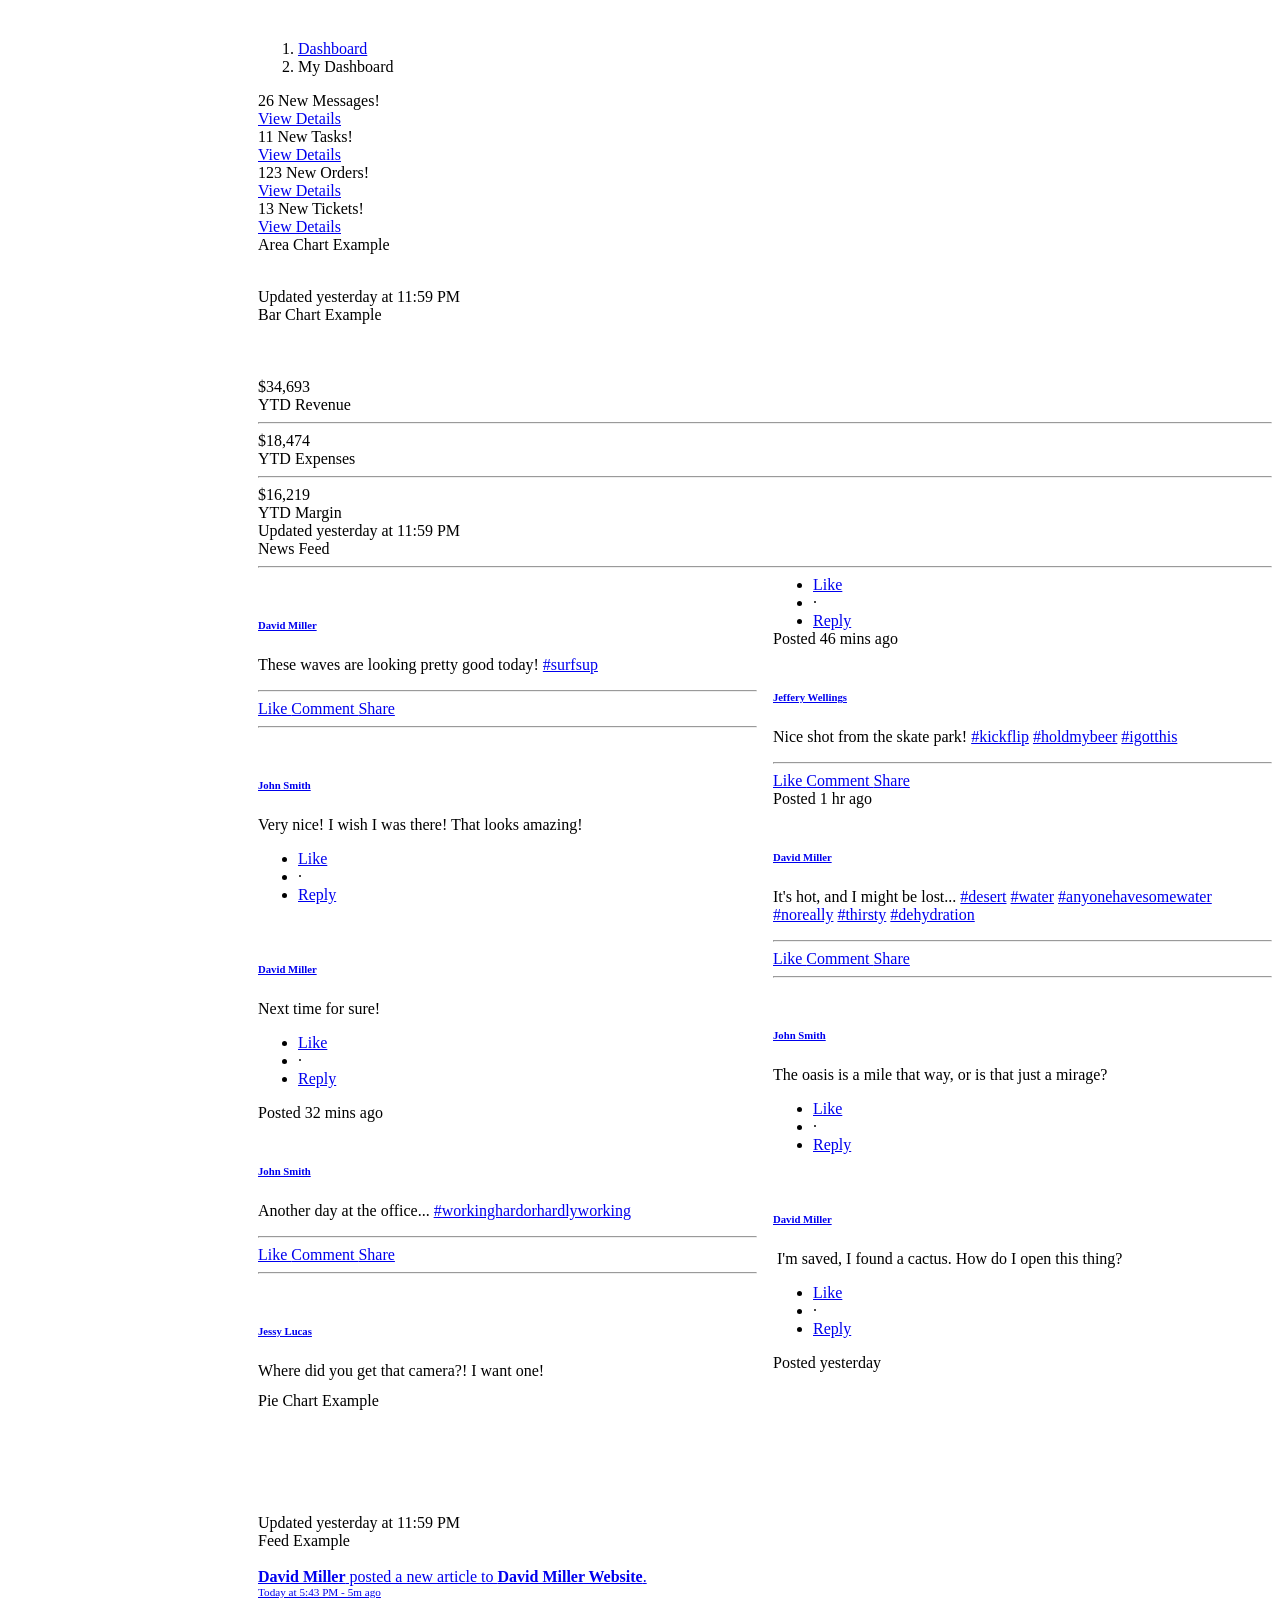
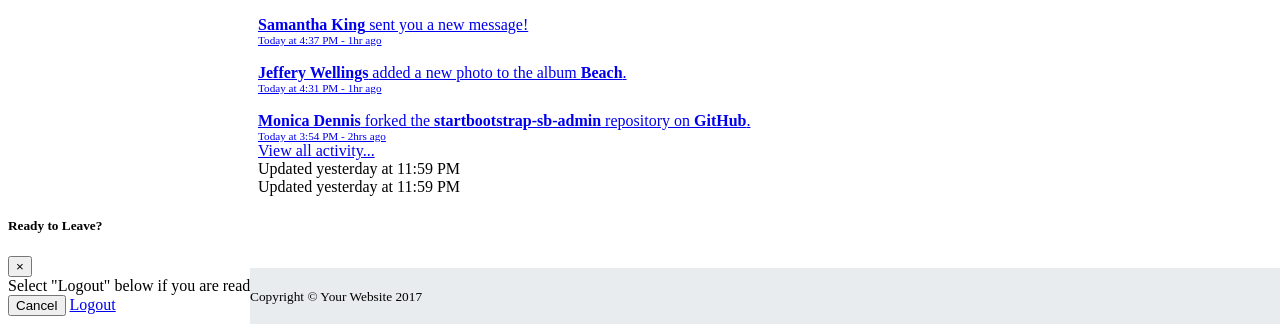
==== dashboard/index.html @ 07f3dcd8 "adição do gráfico" ====
<!DOCTYPE html>
<html lang="en">

  <head>

    <meta charset="utf-8">
    <meta http-equiv="X-UA-Compatible" content="IE=edge">
    <meta name="viewport" content="width=device-width, initial-scale=1, shrink-to-fit=no">

    <meta name="description" content="">
    <meta name="author" content="">
    <title>SB Admin - Start Bootstrap Template</title>

    <!-- Bootstrap core CSS -->
    <link href="vendor/bootstrap/css/bootstrap.min.css" rel="stylesheet">

    <!-- Custom fonts for this template -->
    <link href="vendor/font-awesome/css/font-awesome.min.css" rel="stylesheet" type="text/css">

    <!-- Plugin CSS -->
    <link href="vendor/datatables/dataTables.bootstrap4.css" rel="stylesheet">

    <!-- Custom styles for this template -->
    <link href="css/sb-admin.css" rel="stylesheet">

    <style>
        
    </style>
  </head>

  <body id="page-top">

    <!-- Navigation -->
<!--    <nav class="navbar navbar-expand-lg navbar-dark bg-dark fixed-top" id="mainNav">
      <a class="navbar-brand" href="#">Start Bootstrap</a>
      <button class="navbar-toggler navbar-toggler-right" type="button" data-toggle="collapse" data-target="#navbarResponsive" aria-controls="navbarResponsive" aria-expanded="false" aria-label="Toggle navigation">
        <span class="navbar-toggler-icon"></span>
      </button>
      <div class="collapse navbar-collapse" id="navbarResponsive">
        <ul class="navbar-nav navbar-sidenav" id="exampleAccordion">
          <li class="nav-item active" data-toggle="tooltip" data-placement="right" title="Dashboard">
            <a class="nav-link" href="#">
              <i class="fa fa-fw fa-dashboard"></i>
              <span class="nav-link-text">
                Dashboard</span>
            </a>
          </li>
          <li class="nav-item" data-toggle="tooltip" data-placement="right" title="Charts">
            <a class="nav-link" href="#">
              <i class="fa fa-fw fa-area-chart"></i>
              <span class="nav-link-text">
                Charts</span>
            </a>
          </li>
          <li class="nav-item" data-toggle="tooltip" data-placement="right" title="Tables">
            <a class="nav-link" href="#">
              <i class="fa fa-fw fa-table"></i>
              <span class="nav-link-text">
                Tables</span>
            </a>
          </li>
          <li class="nav-item" data-toggle="tooltip" data-placement="right" title="Components">
            <a class="nav-link nav-link-collapse collapsed" data-toggle="collapse" href="#collapseComponents" data-parent="#exampleAccordion">
              <i class="fa fa-fw fa-wrench"></i>
              <span class="nav-link-text">
                Components</span>
            </a>
            <ul class="sidenav-second-level collapse" id="collapseComponents">
              <li>
                <a href="static-nav.html">Static Navigation</a>
              </li>
              <li>
                <a href="#">Custom Card Examples</a>
              </li>
            </ul>
          </li>
          <li class="nav-item" data-toggle="tooltip" data-placement="right" title="Example Pages">
            <a class="nav-link nav-link-collapse collapsed" data-toggle="collapse" href="#collapseExamplePages" data-parent="#exampleAccordion">
              <i class="fa fa-fw fa-file"></i>
              <span class="nav-link-text">
                Example Pages</span>
            </a>
            <ul class="sidenav-second-level collapse" id="collapseExamplePages">
              <li>
                <a href="login.html">Login Page</a>
              </li>
              <li>
                <a href="register.html">Registration Page</a>
              </li>
              <li>
                <a href="forgot-password.html">Forgot Password Page</a>
              </li>
              <li>
                <a href="blank.html">Blank Page</a>
              </li>
            </ul>
          </li>
          <li class="nav-item" data-toggle="tooltip" data-placement="right" title="Menu Levels">
            <a class="nav-link nav-link-collapse collapsed" data-toggle="collapse" href="#collapseMulti" data-parent="#exampleAccordion">
              <i class="fa fa-fw fa-sitemap"></i>
              <span class="nav-link-text">
                Menu Levels</span>
            </a>
            <ul class="sidenav-second-level collapse" id="collapseMulti">
              <li>
                <a href="#">Second Level Item</a>
              </li>
              <li>
                <a href="#">Second Level Item</a>
              </li>
              <li>
                <a class="nav-link-collapse collapsed" data-toggle="collapse" href="#collapseMulti2">Third Level</a>
                <ul class="sidenav-third-level collapse" id="collapseMulti2">
                  <li>
                    <a href="#">Third Level Item</a>
                  </li>
                  <li>
                    <a href="#">Third Level Item</a>
                  </li>
                </ul>
              </li>
            </ul>
          </li>
          <li class="nav-item" data-toggle="tooltip" data-placement="right" title="Link">
            <a class="nav-link" href="#">
              <i class="fa fa-fw fa-link"></i>
              <span class="nav-link-text">
                Link</span>
            </a>
          </li>
        </ul>
        <ul class="navbar-nav sidenav-toggler">
          <li class="nav-item">
            <a class="nav-link text-center" id="sidenavToggler">
              <i class="fa fa-fw fa-angle-left"></i>
            </a>
          </li>
        </ul>
        <ul class="navbar-nav ml-auto">
          <li class="nav-item dropdown">
            <a class="nav-link dropdown-toggle mr-lg-2" href="#" id="messagesDropdown" data-toggle="dropdown" aria-haspopup="true" aria-expanded="false">
              <i class="fa fa-fw fa-envelope"></i>
              <span class="d-lg-none">Messages
                <span class="badge badge-pill badge-primary">12 New</span>
              </span>
              <span class="new-indicator text-primary d-none d-lg-block">
                <i class="fa fa-fw fa-circle"></i>
                <span class="number">12</span>
              </span>
            </a>
            <div class="dropdown-menu" aria-labelledby="messagesDropdown">
              <h6 class="dropdown-header">New Messages:</h6>
              <div class="dropdown-divider"></div>
              <a class="dropdown-item" href="#">
                <strong>David Miller</strong>
                <span class="small float-right text-muted">11:21 AM</span>
                <div class="dropdown-message small">Hey there! This new version of SB Admin is pretty awesome! These messages clip off when they reach the end of the box so they don't overflow over to the sides!</div>
              </a>
              <div class="dropdown-divider"></div>
              <a class="dropdown-item" href="#">
                <strong>Jane Smith</strong>
                <span class="small float-right text-muted">11:21 AM</span>
                <div class="dropdown-message small">I was wondering if you could meet for an appointment at 3:00 instead of 4:00. Thanks!</div>
              </a>
              <div class="dropdown-divider"></div>
              <a class="dropdown-item" href="#">
                <strong>John Doe</strong>
                <span class="small float-right text-muted">11:21 AM</span>
                <div class="dropdown-message small">I've sent the final files over to you for review. When you're able to sign off of them let me know and we can discuss distribution.</div>
              </a>
              <div class="dropdown-divider"></div>
              <a class="dropdown-item small" href="#">
                View all messages
              </a>
            </div>
          </li>
          <li class="nav-item dropdown">
            <a class="nav-link dropdown-toggle mr-lg-2" href="#" id="alertsDropdown" data-toggle="dropdown" aria-haspopup="true" aria-expanded="false">
              <i class="fa fa-fw fa-bell"></i>
              <span class="d-lg-none">Alerts
                <span class="badge badge-pill badge-warning">6 New</span>
              </span>
              <span class="new-indicator text-warning d-none d-lg-block">
                <i class="fa fa-fw fa-circle"></i>
                <span class="number">6</span>
              </span>
            </a>
            <div class="dropdown-menu" aria-labelledby="alertsDropdown">
              <h6 class="dropdown-header">New Alerts:</h6>
              <div class="dropdown-divider"></div>
              <a class="dropdown-item" href="#">
                <span class="text-success">
                  <strong>
                    <i class="fa fa-long-arrow-up"></i>
                    Status Update</strong>
                </span>
                <span class="small float-right text-muted">11:21 AM</span>
                <div class="dropdown-message small">This is an automated server response message. All systems are online.</div>
              </a>
              <div class="dropdown-divider"></div>
              <a class="dropdown-item" href="#">
                <span class="text-danger">
                  <strong>
                    <i class="fa fa-long-arrow-down"></i>
                    Status Update</strong>
                </span>
                <span class="small float-right text-muted">11:21 AM</span>
                <div class="dropdown-message small">This is an automated server response message. All systems are online.</div>
              </a>
              <div class="dropdown-divider"></div>
              <a class="dropdown-item" href="#">
                <span class="text-success">
                  <strong>
                    <i class="fa fa-long-arrow-up"></i>
                    Status Update</strong>
                </span>
                <span class="small float-right text-muted">11:21 AM</span>
                <div class="dropdown-message small">This is an automated server response message. All systems are online.</div>
              </a>
              <div class="dropdown-divider"></div>
              <a class="dropdown-item small" href="#">
                View all alerts
              </a>
            </div>
          </li>
          <li class="nav-item">
            <form class="form-inline my-2 my-lg-0 mr-lg-2">
              <div class="input-group">
                <input type="text" class="form-control" placeholder="Search for...">
                <span class="input-group-btn">
                  <button class="btn btn-primary" type="button">
                    <i class="fa fa-search"></i>
                  </button>
                </span>
              </div>
            </form>
          </li>
          <li class="nav-item">
            <a class="nav-link" data-toggle="modal" data-target="#exampleModal">
              <i class="fa fa-fw fa-sign-out"></i>
              Logout</a>
          </li>
        </ul>
      </div>
    </nav>-->

    <div class="content-wrapper">

      <div class="container-fluid">

        <!-- Breadcrumbs -->
        <ol class="breadcrumb">
          <li class="breadcrumb-item">
            <a href="#">Dashboard</a>
          </li>
          <li class="breadcrumb-item active">My Dashboard</li>
        </ol>

        <!-- Icon Cards -->
        <div class="row">
          <div class="col-xl-3 col-sm-6 mb-3">
            <div class="card text-white bg-primary o-hidden h-100">
              <div class="card-body">
                <div class="card-body-icon">
                  <i class="fa fa-fw fa-comments"></i>
                </div>
                <div class="mr-5">
                  26 New Messages!
                </div>
              </div>
              <a href="#" class="card-footer text-white clearfix small z-1">
                <span class="float-left">View Details</span>
                <span class="float-right">
                  <i class="fa fa-angle-right"></i>
                </span>
              </a>
            </div>
          </div>
          <div class="col-xl-3 col-sm-6 mb-3">
            <div class="card text-white bg-warning o-hidden h-100">
              <div class="card-body">
                <div class="card-body-icon">
                  <i class="fa fa-fw fa-list"></i>
                </div>
                <div class="mr-5">
                  11 New Tasks!
                </div>
              </div>
              <a href="#" class="card-footer text-white clearfix small z-1">
                <span class="float-left">View Details</span>
                <span class="float-right">
                  <i class="fa fa-angle-right"></i>
                </span>
              </a>
            </div>
          </div>
          <div class="col-xl-3 col-sm-6 mb-3">
            <div class="card text-white bg-success o-hidden h-100">
              <div class="card-body">
                <div class="card-body-icon">
                  <i class="fa fa-fw fa-shopping-cart"></i>
                </div>
                <div class="mr-5">
                  123 New Orders!
                </div>
              </div>
              <a href="#" class="card-footer text-white clearfix small z-1">
                <span class="float-left">View Details</span>
                <span class="float-right">
                  <i class="fa fa-angle-right"></i>
                </span>
              </a>
            </div>
          </div>
          <div class="col-xl-3 col-sm-6 mb-3">
            <div class="card text-white bg-danger o-hidden h-100">
              <div class="card-body">
                <div class="card-body-icon">
                  <i class="fa fa-fw fa-support"></i>
                </div>
                <div class="mr-5">
                  13 New Tickets!
                </div>
              </div>
              <a href="#" class="card-footer text-white clearfix small z-1">
                <span class="float-left">View Details</span>
                <span class="float-right">
                  <i class="fa fa-angle-right"></i>
                </span>
              </a>
            </div>
          </div>
        </div>

        <!-- Area Chart Example -->
        <div class="card mb-3">
          <div class="card-header">
            <i class="fa fa-area-chart"></i>
            Area Chart Example
          </div>
          <div class="card-body">
            <canvas id="myAreaChart" width="100%" height="30"></canvas>
          </div>
          <div class="card-footer small text-muted">
            Updated yesterday at 11:59 PM
          </div>
        </div>

        <div class="row">

          <div class="col-lg-8">

            <!-- Example Bar Chart Card -->
            <div class="card mb-3">
              <div class="card-header">
                <i class="fa fa-bar-chart"></i>
                Bar Chart Example
              </div>
              <div class="card-body">
                <div class="row">
                  <div class="col-sm-8 my-auto">
                    <canvas id="myBarChart" width="100" height="50"></canvas>
                  </div>
                  <div class="col-sm-4 text-center my-auto">
                    <div class="h4 mb-0 text-primary">$34,693</div>
                    <div class="small text-muted">YTD Revenue</div>
                    <hr>
                    <div class="h4 mb-0 text-warning">$18,474</div>
                    <div class="small text-muted">YTD Expenses</div>
                    <hr>
                    <div class="h4 mb-0 text-success">$16,219</div>
                    <div class="small text-muted">YTD Margin</div>
                  </div>
                </div>
              </div>
              <div class="card-footer small text-muted">
                Updated yesterday at 11:59 PM
              </div>
            </div>

            <!-- Card Columns Example Social Feed -->
            <div class="mb-0 mt-4">
              <i class="fa fa-newspaper-o"></i>
              News Feed</div>
            <hr class="mt-2">
            <div class="card-columns">

              <!-- Example Social Card -->
              <div class="card mb-3">
                <a href="#">
                  <img class="card-img-top img-fluid w-100" src="https://unsplash.it/700/450?image=610" alt="">
                </a>
                <div class="card-body">
                  <h6 class="card-title mb-1">
                    <a href="#">David Miller</a>
                  </h6>
                  <p class="card-text small">These waves are looking pretty good today!
                    <a href="#">#surfsup</a>
                  </p>
                </div>
                <hr class="my-0">
                <div class="card-body py-2 small">
                  <a class="mr-3 d-inline-block" href="#">
                    <i class="fa fa-fw fa-thumbs-up"></i>
                    Like
                  </a>
                  <a class="mr-3 d-inline-block" href="#">
                    <i class="fa fa-fw fa-comment"></i>
                    Comment
                  </a>
                  <a class="d-inline-block" href="#">
                    <i class="fa fa-fw fa-share"></i>
                    Share
                  </a>
                </div>
                <hr class="my-0">
                <div class="card-body small bg-faded">
                  <div class="media">
                    <img class="d-flex mr-3" src="http://placehold.it/45x45" alt="">
                    <div class="media-body">
                      <h6 class="mt-0 mb-1">
                        <a href="#">John Smith</a>
                      </h6>
                      Very nice! I wish I was there! That looks amazing!
                      <ul class="list-inline mb-0">
                        <li class="list-inline-item">
                          <a href="#">Like</a>
                        </li>
                        <li class="list-inline-item">
                          ·
                        </li>
                        <li class="list-inline-item">
                          <a href="#">Reply</a>
                        </li>
                      </ul>
                      <div class="media mt-3">
                        <a class="d-flex pr-3" href="#">
                          <img src="http://placehold.it/45x45" alt="">
                        </a>
                        <div class="media-body">
                          <h6 class="mt-0 mb-1">
                            <a href="#">David Miller</a>
                          </h6>
                          Next time for sure!
                          <ul class="list-inline mb-0">
                            <li class="list-inline-item">
                              <a href="#">Like</a>
                            </li>
                            <li class="list-inline-item">
                              ·
                            </li>
                            <li class="list-inline-item">
                              <a href="#">Reply</a>
                            </li>
                          </ul>
                        </div>
                      </div>
                    </div>
                  </div>
                </div>
                <div class="card-footer small text-muted">
                  Posted 32 mins ago
                </div>
              </div>

              <!-- Example Social Card -->
              <div class="card mb-3">
                <a href="#">
                  <img class="card-img-top img-fluid w-100" src="https://unsplash.it/700/450?image=180" alt="">
                </a>
                <div class="card-body">
                  <h6 class="card-title mb-1">
                    <a href="#">John Smith</a>
                  </h6>
                  <p class="card-text small">Another day at the office...
                    <a href="#">#workinghardorhardlyworking</a>
                  </p>
                </div>
                <hr class="my-0">
                <div class="card-body py-2 small">
                  <a class="mr-3 d-inline-block" href="#">
                    <i class="fa fa-fw fa-thumbs-up"></i>
                    Like
                  </a>
                  <a class="mr-3 d-inline-block" href="#">
                    <i class="fa fa-fw fa-comment"></i>
                    Comment
                  </a>
                  <a class="d-inline-block" href="#">
                    <i class="fa fa-fw fa-share"></i>
                    Share
                  </a>
                </div>
                <hr class="my-0">
                <div class="card-body small bg-faded">
                  <div class="media">
                    <img class="d-flex mr-3" src="http://placehold.it/45x45" alt="">
                    <div class="media-body">
                      <h6 class="mt-0 mb-1">
                        <a href="#">Jessy Lucas</a>
                      </h6>
                      Where did you get that camera?! I want one!
                      <ul class="list-inline mb-0">
                        <li class="list-inline-item">
                          <a href="#">Like</a>
                        </li>
                        <li class="list-inline-item">
                          ·
                        </li>
                        <li class="list-inline-item">
                          <a href="#">Reply</a>
                        </li>
                      </ul>
                    </div>
                  </div>
                </div>
                <div class="card-footer small text-muted">
                  Posted 46 mins ago
                </div>
              </div>

              <!-- Example Social Card -->
              <div class="card mb-3">
                <a href="#">
                  <img class="card-img-top img-fluid w-100" src="https://unsplash.it/700/450?image=281" alt="">
                </a>
                <div class="card-body">
                  <h6 class="card-title mb-1">
                    <a href="#">Jeffery Wellings</a>
                  </h6>
                  <p class="card-text small">Nice shot from the skate park!
                    <a href="#">#kickflip</a>
                    <a href="#">#holdmybeer</a>
                    <a href="#">#igotthis</a>
                  </p>
                </div>
                <hr class="my-0">
                <div class="card-body py-2 small">
                  <a class="mr-3 d-inline-block" href="#">
                    <i class="fa fa-fw fa-thumbs-up"></i>
                    Like
                  </a>
                  <a class="mr-3 d-inline-block" href="#">
                    <i class="fa fa-fw fa-comment"></i>
                    Comment
                  </a>
                  <a class="d-inline-block" href="#">
                    <i class="fa fa-fw fa-share"></i>
                    Share
                  </a>
                </div>
                <div class="card-footer small text-muted">
                  Posted 1 hr ago
                </div>
              </div>

              <!-- Example Social Card -->
              <div class="card mb-3">
                <a href="#">
                  <img class="card-img-top img-fluid w-100" src="https://unsplash.it/700/450?image=185" alt="">
                </a>
                <div class="card-body">
                  <h6 class="card-title mb-1">
                    <a href="#">David Miller</a>
                  </h6>
                  <p class="card-text small">It's hot, and I might be lost...
                    <a href="#">#desert</a>
                    <a href="#">#water</a>
                    <a href="#">#anyonehavesomewater</a>
                    <a href="#">#noreally</a>
                    <a href="#">#thirsty</a>
                    <a href="#">#dehydration</a>
                  </p>
                </div>
                <hr class="my-0">
                <div class="card-body py-2 small">
                  <a class="mr-3 d-inline-block" href="#">
                    <i class="fa fa-fw fa-thumbs-up"></i>
                    Like
                  </a>
                  <a class="mr-3 d-inline-block" href="#">
                    <i class="fa fa-fw fa-comment"></i>
                    Comment
                  </a>
                  <a class="d-inline-block" href="#">
                    <i class="fa fa-fw fa-share"></i>
                    Share
                  </a>
                </div>
                <hr class="my-0">
                <div class="card-body small bg-faded">
                  <div class="media">
                    <img class="d-flex mr-3" src="http://placehold.it/45x45" alt="">
                    <div class="media-body">
                      <h6 class="mt-0 mb-1">
                        <a href="#">John Smith</a>
                      </h6>
                      The oasis is a mile that way, or is that just a mirage?
                      <ul class="list-inline mb-0">
                        <li class="list-inline-item">
                          <a href="#">Like</a>
                        </li>
                        <li class="list-inline-item">
                          ·
                        </li>
                        <li class="list-inline-item">
                          <a href="#">Reply</a>
                        </li>
                      </ul>
                      <div class="media mt-3">
                        <a class="d-flex pr-3" href="#">
                          <img src="http://placehold.it/45x45" alt="">
                        </a>
                        <div class="media-body">
                          <h6 class="mt-0 mb-1">
                            <a href="#">David Miller</a>
                          </h6>
                          <img class="img-fluid w-100 mb-1" src="https://unsplash.it/700/450?image=789" alt="">
                          I'm saved, I found a cactus. How do I open this thing?
                          <ul class="list-inline mb-0">
                            <li class="list-inline-item">
                              <a href="#">Like</a>
                            </li>
                            <li class="list-inline-item">
                              ·
                            </li>
                            <li class="list-inline-item">
                              <a href="#">Reply</a>
                            </li>
                          </ul>
                        </div>
                      </div>
                    </div>
                  </div>
                </div>
                <div class="card-footer small text-muted">
                  Posted yesterday
                </div>
              </div>

            </div>
            <!-- /Card Columns -->

          </div>

          <div class="col-lg-4">
            <!-- Example Pie Chart Card -->
            <div class="card mb-3">
              <div class="card-header">
                <i class="fa fa-pie-chart"></i>
                Pie Chart Example
              </div>
              <div class="card-body">
                <canvas id="myPieChart" width="100%" height="100"></canvas>
              </div>
              <div class="card-footer small text-muted">
                Updated yesterday at 11:59 PM
              </div>
            </div>
            <!-- Example Notifications Card -->
            <div class="card mb-3">
              <div class="card-header">
                <i class="fa fa-bell-o"></i>
                Feed Example
              </div>
              <div class="list-group list-group-flush small">
                <a href="#" class="list-group-item list-group-item-action">
                  <div class="media">
                    <img class="d-flex mr-3 rounded-circle" src="http://placehold.it/45x45" alt="">
                    <div class="media-body">
                      <strong>David Miller</strong>
                      posted a new article to
                      <strong>David Miller Website</strong>.
                      <div class="text-muted smaller">Today at 5:43 PM - 5m ago</div>
                    </div>
                  </div>
                </a>
                <a href="#" class="list-group-item list-group-item-action">
                  <div class="media">
                    <img class="d-flex mr-3 rounded-circle" src="http://placehold.it/45x45" alt="">
                    <div class="media-body">
                      <strong>Samantha King</strong>
                      sent you a new message!
                      <div class="text-muted smaller">Today at 4:37 PM - 1hr ago</div>
                    </div>
                  </div>
                </a>
                <a href="#" class="list-group-item list-group-item-action">
                  <div class="media">
                    <img class="d-flex mr-3 rounded-circle" src="http://placehold.it/45x45" alt="">
                    <div class="media-body">
                      <strong>Jeffery Wellings</strong>
                      added a new photo to the album
                      <strong>Beach</strong>.
                      <div class="text-muted smaller">Today at 4:31 PM - 1hr ago</div>
                    </div>
                  </div>
                </a>
                <a href="#" class="list-group-item list-group-item-action">
                  <div class="media">
                    <img class="d-flex mr-3 rounded-circle" src="http://placehold.it/45x45" alt="">
                    <div class="media-body">
                      <i class="fa fa-code-fork"></i>
                      <strong>Monica Dennis</strong>
                      forked the
                      <strong>startbootstrap-sb-admin</strong>
                      repository on
                      <strong>GitHub</strong>.
                      <div class="text-muted smaller">Today at 3:54 PM - 2hrs ago</div>
                    </div>
                  </div>
                </a>
                <a href="#" class="list-group-item list-group-item-action">
                  View all activity...
                </a>
              </div>
              <div class="card-footer small text-muted">
                Updated yesterday at 11:59 PM
              </div>
            </div>
          </div>
        </div>

        <!-- Example Tables Card -->
<!--        <div class="card mb-3">
          <div class="card-header">
            <i class="fa fa-table"></i>
            Data Table Example
          </div>
          <div class="card-body">
            <div class="table-responsive">
              <table class="table table-bordered" width="100%" id="dataTable" cellspacing="0">
                <thead>
                  <tr>
                    <th>Name</th>
                    <th>Position</th>
                    <th>Office</th>
                    <th>Age</th>
                    <th>Start date</th>
                    <th>Salary</th>
                  </tr>
                </thead>
                <tfoot>
                  <tr>
                    <th>Name</th>
                    <th>Position</th>
                    <th>Office</th>
                    <th>Age</th>
                    <th>Start date</th>
                    <th>Salary</th>
                  </tr>
                </tfoot>
                <tbody>
                  <tr>
                    <td>Tiger Nixon</td>
                    <td>System Architect</td>
                    <td>Edinburgh</td>
                    <td>61</td>
                    <td>2011/04/25</td>
                    <td>$320,800</td>
                  </tr>
                  <tr>
                    <td>Garrett Winters</td>
                    <td>Accountant</td>
                    <td>Tokyo</td>
                    <td>63</td>
                    <td>2011/07/25</td>
                    <td>$170,750</td>
                  </tr>
                  <tr>
                    <td>Ashton Cox</td>
                    <td>Junior Technical Author</td>
                    <td>San Francisco</td>
                    <td>66</td>
                    <td>2009/01/12</td>
                    <td>$86,000</td>
                  </tr>
                  <tr>
                    <td>Cedric Kelly</td>
                    <td>Senior Javascript Developer</td>
                    <td>Edinburgh</td>
                    <td>22</td>
                    <td>2012/03/29</td>
                    <td>$433,060</td>
                  </tr>
                  <tr>
                    <td>Airi Satou</td>
                    <td>Accountant</td>
                    <td>Tokyo</td>
                    <td>33</td>
                    <td>2008/11/28</td>
                    <td>$162,700</td>
                  </tr>
                  <tr>
                    <td>Brielle Williamson</td>
                    <td>Integration Specialist</td>
                    <td>New York</td>
                    <td>61</td>
                    <td>2012/12/02</td>
                    <td>$372,000</td>
                  </tr>
                  <tr>
                    <td>Herrod Chandler</td>
                    <td>Sales Assistant</td>
                    <td>San Francisco</td>
                    <td>59</td>
                    <td>2012/08/06</td>
                    <td>$137,500</td>
                  </tr>
                  <tr>
                    <td>Rhona Davidson</td>
                    <td>Integration Specialist</td>
                    <td>Tokyo</td>
                    <td>55</td>
                    <td>2010/10/14</td>
                    <td>$327,900</td>
                  </tr>
                  <tr>
                    <td>Colleen Hurst</td>
                    <td>Javascript Developer</td>
                    <td>San Francisco</td>
                    <td>39</td>
                    <td>2009/09/15</td>
                    <td>$205,500</td>
                  </tr>
                  <tr>
                    <td>Sonya Frost</td>
                    <td>Software Engineer</td>
                    <td>Edinburgh</td>
                    <td>23</td>
                    <td>2008/12/13</td>
                    <td>$103,600</td>
                  </tr>
                  <tr>
                    <td>Jena Gaines</td>
                    <td>Office Manager</td>
                    <td>London</td>
                    <td>30</td>
                    <td>2008/12/19</td>
                    <td>$90,560</td>
                  </tr>
                  <tr>
                    <td>Quinn Flynn</td>
                    <td>Support Lead</td>
                    <td>Edinburgh</td>
                    <td>22</td>
                    <td>2013/03/03</td>
                    <td>$342,000</td>
                  </tr>
                  <tr>
                    <td>Charde Marshall</td>
                    <td>Regional Director</td>
                    <td>San Francisco</td>
                    <td>36</td>
                    <td>2008/10/16</td>
                    <td>$470,600</td>
                  </tr>
                  <tr>
                    <td>Haley Kennedy</td>
                    <td>Senior Marketing Designer</td>
                    <td>London</td>
                    <td>43</td>
                    <td>2012/12/18</td>
                    <td>$313,500</td>
                  </tr>
                  <tr>
                    <td>Tatyana Fitzpatrick</td>
                    <td>Regional Director</td>
                    <td>London</td>
                    <td>19</td>
                    <td>2010/03/17</td>
                    <td>$385,750</td>
                  </tr>
                  <tr>
                    <td>Michael Silva</td>
                    <td>Marketing Designer</td>
                    <td>London</td>
                    <td>66</td>
                    <td>2012/11/27</td>
                    <td>$198,500</td>
                  </tr>
                  <tr>
                    <td>Paul Byrd</td>
                    <td>Chief Financial Officer (CFO)</td>
                    <td>New York</td>
                    <td>64</td>
                    <td>2010/06/09</td>
                    <td>$725,000</td>
                  </tr>
                  <tr>
                    <td>Gloria Little</td>
                    <td>Systems Administrator</td>
                    <td>New York</td>
                    <td>59</td>
                    <td>2009/04/10</td>
                    <td>$237,500</td>
                  </tr>
                  <tr>
                    <td>Bradley Greer</td>
                    <td>Software Engineer</td>
                    <td>London</td>
                    <td>41</td>
                    <td>2012/10/13</td>
                    <td>$132,000</td>
                  </tr>
                  <tr>
                    <td>Dai Rios</td>
                    <td>Personnel Lead</td>
                    <td>Edinburgh</td>
                    <td>35</td>
                    <td>2012/09/26</td>
                    <td>$217,500</td>
                  </tr>
                  <tr>
                    <td>Jenette Caldwell</td>
                    <td>Development Lead</td>
                    <td>New York</td>
                    <td>30</td>
                    <td>2011/09/03</td>
                    <td>$345,000</td>
                  </tr>
                  <tr>
                    <td>Yuri Berry</td>
                    <td>Chief Marketing Officer (CMO)</td>
                    <td>New York</td>
                    <td>40</td>
                    <td>2009/06/25</td>
                    <td>$675,000</td>
                  </tr>
                  <tr>
                    <td>Caesar Vance</td>
                    <td>Pre-Sales Support</td>
                    <td>New York</td>
                    <td>21</td>
                    <td>2011/12/12</td>
                    <td>$106,450</td>
                  </tr>
                  <tr>
                    <td>Doris Wilder</td>
                    <td>Sales Assistant</td>
                    <td>Sidney</td>
                    <td>23</td>
                    <td>2010/09/20</td>
                    <td>$85,600</td>
                  </tr>
                  <tr>
                    <td>Angelica Ramos</td>
                    <td>Chief Executive Officer (CEO)</td>
                    <td>London</td>
                    <td>47</td>
                    <td>2009/10/09</td>
                    <td>$1,200,000</td>
                  </tr>
                  <tr>
                    <td>Gavin Joyce</td>
                    <td>Developer</td>
                    <td>Edinburgh</td>
                    <td>42</td>
                    <td>2010/12/22</td>
                    <td>$92,575</td>
                  </tr>
                  <tr>
                    <td>Jennifer Chang</td>
                    <td>Regional Director</td>
                    <td>Singapore</td>
                    <td>28</td>
                    <td>2010/11/14</td>
                    <td>$357,650</td>
                  </tr>
                  <tr>
                    <td>Brenden Wagner</td>
                    <td>Software Engineer</td>
                    <td>San Francisco</td>
                    <td>28</td>
                    <td>2011/06/07</td>
                    <td>$206,850</td>
                  </tr>
                  <tr>
                    <td>Fiona Green</td>
                    <td>Chief Operating Officer (COO)</td>
                    <td>San Francisco</td>
                    <td>48</td>
                    <td>2010/03/11</td>
                    <td>$850,000</td>
                  </tr>
                  <tr>
                    <td>Shou Itou</td>
                    <td>Regional Marketing</td>
                    <td>Tokyo</td>
                    <td>20</td>
                    <td>2011/08/14</td>
                    <td>$163,000</td>
                  </tr>
                  <tr>
                    <td>Michelle House</td>
                    <td>Integration Specialist</td>
                    <td>Sidney</td>
                    <td>37</td>
                    <td>2011/06/02</td>
                    <td>$95,400</td>
                  </tr>
                  <tr>
                    <td>Suki Burks</td>
                    <td>Developer</td>
                    <td>London</td>
                    <td>53</td>
                    <td>2009/10/22</td>
                    <td>$114,500</td>
                  </tr>
                  <tr>
                    <td>Prescott Bartlett</td>
                    <td>Technical Author</td>
                    <td>London</td>
                    <td>27</td>
                    <td>2011/05/07</td>
                    <td>$145,000</td>
                  </tr>
                  <tr>
                    <td>Gavin Cortez</td>
                    <td>Team Leader</td>
                    <td>San Francisco</td>
                    <td>22</td>
                    <td>2008/10/26</td>
                    <td>$235,500</td>
                  </tr>
                  <tr>
                    <td>Martena Mccray</td>
                    <td>Post-Sales support</td>
                    <td>Edinburgh</td>
                    <td>46</td>
                    <td>2011/03/09</td>
                    <td>$324,050</td>
                  </tr>
                  <tr>
                    <td>Unity Butler</td>
                    <td>Marketing Designer</td>
                    <td>San Francisco</td>
                    <td>47</td>
                    <td>2009/12/09</td>
                    <td>$85,675</td>
                  </tr>
                  <tr>
                    <td>Howard Hatfield</td>
                    <td>Office Manager</td>
                    <td>San Francisco</td>
                    <td>51</td>
                    <td>2008/12/16</td>
                    <td>$164,500</td>
                  </tr>
                  <tr>
                    <td>Hope Fuentes</td>
                    <td>Secretary</td>
                    <td>San Francisco</td>
                    <td>41</td>
                    <td>2010/02/12</td>
                    <td>$109,850</td>
                  </tr>
                  <tr>
                    <td>Vivian Harrell</td>
                    <td>Financial Controller</td>
                    <td>San Francisco</td>
                    <td>62</td>
                    <td>2009/02/14</td>
                    <td>$452,500</td>
                  </tr>
                  <tr>
                    <td>Timothy Mooney</td>
                    <td>Office Manager</td>
                    <td>London</td>
                    <td>37</td>
                    <td>2008/12/11</td>
                    <td>$136,200</td>
                  </tr>
                  <tr>
                    <td>Jackson Bradshaw</td>
                    <td>Director</td>
                    <td>New York</td>
                    <td>65</td>
                    <td>2008/09/26</td>
                    <td>$645,750</td>
                  </tr>
                  <tr>
                    <td>Olivia Liang</td>
                    <td>Support Engineer</td>
                    <td>Singapore</td>
                    <td>64</td>
                    <td>2011/02/03</td>
                    <td>$234,500</td>
                  </tr>
                  <tr>
                    <td>Bruno Nash</td>
                    <td>Software Engineer</td>
                    <td>London</td>
                    <td>38</td>
                    <td>2011/05/03</td>
                    <td>$163,500</td>
                  </tr>
                  <tr>
                    <td>Sakura Yamamoto</td>
                    <td>Support Engineer</td>
                    <td>Tokyo</td>
                    <td>37</td>
                    <td>2009/08/19</td>
                    <td>$139,575</td>
                  </tr>
                  <tr>
                    <td>Thor Walton</td>
                    <td>Developer</td>
                    <td>New York</td>
                    <td>61</td>
                    <td>2013/08/11</td>
                    <td>$98,540</td>
                  </tr>
                  <tr>
                    <td>Finn Camacho</td>
                    <td>Support Engineer</td>
                    <td>San Francisco</td>
                    <td>47</td>
                    <td>2009/07/07</td>
                    <td>$87,500</td>
                  </tr>
                  <tr>
                    <td>Serge Baldwin</td>
                    <td>Data Coordinator</td>
                    <td>Singapore</td>
                    <td>64</td>
                    <td>2012/04/09</td>
                    <td>$138,575</td>
                  </tr>
                  <tr>
                    <td>Zenaida Frank</td>
                    <td>Software Engineer</td>
                    <td>New York</td>
                    <td>63</td>
                    <td>2010/01/04</td>
                    <td>$125,250</td>
                  </tr>
                  <tr>
                    <td>Zorita Serrano</td>
                    <td>Software Engineer</td>
                    <td>San Francisco</td>
                    <td>56</td>
                    <td>2012/06/01</td>
                    <td>$115,000</td>
                  </tr>
                  <tr>
                    <td>Jennifer Acosta</td>
                    <td>Junior Javascript Developer</td>
                    <td>Edinburgh</td>
                    <td>43</td>
                    <td>2013/02/01</td>
                    <td>$75,650</td>
                  </tr>
                  <tr>
                    <td>Cara Stevens</td>
                    <td>Sales Assistant</td>
                    <td>New York</td>
                    <td>46</td>
                    <td>2011/12/06</td>
                    <td>$145,600</td>
                  </tr>
                  <tr>
                    <td>Hermione Butler</td>
                    <td>Regional Director</td>
                    <td>London</td>
                    <td>47</td>
                    <td>2011/03/21</td>
                    <td>$356,250</td>
                  </tr>
                  <tr>
                    <td>Lael Greer</td>
                    <td>Systems Administrator</td>
                    <td>London</td>
                    <td>21</td>
                    <td>2009/02/27</td>
                    <td>$103,500</td>
                  </tr>
                  <tr>
                    <td>Jonas Alexander</td>
                    <td>Developer</td>
                    <td>San Francisco</td>
                    <td>30</td>
                    <td>2010/07/14</td>
                    <td>$86,500</td>
                  </tr>
                  <tr>
                    <td>Shad Decker</td>
                    <td>Regional Director</td>
                    <td>Edinburgh</td>
                    <td>51</td>
                    <td>2008/11/13</td>
                    <td>$183,000</td>
                  </tr>
                  <tr>
                    <td>Michael Bruce</td>
                    <td>Javascript Developer</td>
                    <td>Singapore</td>
                    <td>29</td>
                    <td>2011/06/27</td>
                    <td>$183,000</td>
                  </tr>
                  <tr>
                    <td>Donna Snider</td>
                    <td>Customer Support</td>
                    <td>New York</td>
                    <td>27</td>
                    <td>2011/01/25</td>
                    <td>$112,000</td>
                  </tr>
                </tbody>
              </table>-->
            <!--</div>-->
          <!--</div>-->
          <div class="card-footer small text-muted">
            Updated yesterday at 11:59 PM
          </div>
        <!--</div>-->

      </div>
      <!-- /.container-fluid -->

    </div>
    <!-- /.content-wrapper -->

    <footer class="sticky-footer">
      <div class="container">
        <div class="text-center">
          <small>Copyright &copy; Your Website 2017</small>
        </div>
      </div>
    </footer>

    <!-- Scroll to Top Button -->
    <a class="scroll-to-top rounded" href="#page-top">
      <i class="fa fa-angle-up"></i>
    </a>

    <!-- Logout Modal -->
    <div class="modal fade" id="exampleModal" tabindex="-1" role="dialog" aria-labelledby="exampleModalLabel" aria-hidden="true">
      <div class="modal-dialog" role="document">
        <div class="modal-content">
          <div class="modal-header">
            <h5 class="modal-title" id="exampleModalLabel">Ready to Leave?</h5>
            <button type="button" class="close" data-dismiss="modal" aria-label="Close">
              <span aria-hidden="true">&times;</span>
            </button>
          </div>
          <div class="modal-body">
            Select "Logout" below if you are ready to end your current session.
          </div>
          <div class="modal-footer">
            <button type="button" class="btn btn-secondary" data-dismiss="modal">Cancel</button>
            <a class="btn btn-primary" href="login.html">Logout</a>
          </div>
        </div>
      </div>
    </div>

    <!-- Bootstrap core JavaScript -->
    <script src="vendor/jquery/jquery.min.js"></script>
    <script src="vendor/popper/popper.min.js"></script>
    <script src="vendor/bootstrap/js/bootstrap.min.js"></script>

    <!-- Plugin JavaScript -->
    <script src="vendor/jquery-easing/jquery.easing.min.js"></script>
    <script src="vendor/chart.js/Chart.min.js"></script>
    <script src="vendor/datatables/jquery.dataTables.js"></script>
    <script src="vendor/datatables/dataTables.bootstrap4.js"></script>

    <!-- Custom scripts for this template -->
    <script src="js/sb-admin.min.js"></script>

  </body>

</html>
---- dashboard/css/sb-admin.css ----
/*!
 * Start Bootstrap - SB Admin v4.0.0-beta (https://startbootstrap.com/template-overviews/sb-admin)
 * Copyright 2013-2017 Start Bootstrap
 * Licensed under MIT (https://github.com/BlackrockDigital/startbootstrap-sb-admin/blob/master/LICENSE)
 */
html {
  position: relative;
  min-height: 100%; }

body.sticky-footer {
  margin-bottom: 56px; }
  body.sticky-footer .content-wrapper {
    min-height: calc(100vh - 56px - 56px); }

body.fixed-nav {
  padding-top: 56px; }

.content-wrapper {
  min-height: calc(100vh - 56px);
  padding-top: 1rem; }

.scroll-to-top {
  position: fixed;
  right: 15px;
  bottom: 3px;
  display: none;
  width: 50px;
  height: 50px;
  text-align: center;
  color: white;
  background: rgba(52, 58, 64, 0.5);
  line-height: 45px; }
  .scroll-to-top:focus, .scroll-to-top:hover {
    color: white; }
  .scroll-to-top:hover {
    background: #343a40; }
  .scroll-to-top i {
    font-weight: 800; }

.smaller {
  font-size: 0.7rem; }

.o-hidden {
  overflow: hidden !important; }

.z-0 {
  z-index: 0; }

.z-1 {
  z-index: 1; }

.card-body-icon {
  position: absolute;
  z-index: 0;
  top: -25px;
  right: -25px;
  font-size: 5rem;
  -webkit-transform: rotate(15deg);
  -ms-transform: rotate(15deg);
  transform: rotate(15deg); }

@media (min-width: 576px) {
  .card-columns {
    column-count: 1; } }

@media (min-width: 768px) {
  .card-columns {
    column-count: 2; } }

@media (min-width: 1200px) {
  .card-columns {
    column-count: 2; } }

#mainNav .navbar-collapse {
  overflow: auto;
  max-height: 75vh; }
  #mainNav .navbar-collapse .navbar-nav .nav-item .nav-link {
    cursor: pointer; }
  #mainNav .navbar-collapse .navbar-sidenav .nav-link-collapse:after {
    float: right;
    content: '\f107';
    font-family: 'FontAwesome'; }
  #mainNav .navbar-collapse .navbar-sidenav .nav-link-collapse.collapsed:after {
    content: '\f105'; }
  #mainNav .navbar-collapse .navbar-sidenav .sidenav-second-level,
  #mainNav .navbar-collapse .navbar-sidenav .sidenav-third-level {
    padding-left: 0; }
    #mainNav .navbar-collapse .navbar-sidenav .sidenav-second-level > li > a,
    #mainNav .navbar-collapse .navbar-sidenav .sidenav-third-level > li > a {
      display: block;
      padding: 0.5em 0; }
      #mainNav .navbar-collapse .navbar-sidenav .sidenav-second-level > li > a:focus, #mainNav .navbar-collapse .navbar-sidenav .sidenav-second-level > li > a:hover,
      #mainNav .navbar-collapse .navbar-sidenav .sidenav-third-level > li > a:focus,
      #mainNav .navbar-collapse .navbar-sidenav .sidenav-third-level > li > a:hover {
        text-decoration: none; }
  #mainNav .navbar-collapse .navbar-sidenav .sidenav-second-level > li > a {
    padding-left: 1em; }
  #mainNav .navbar-collapse .navbar-sidenav .sidenav-third-level > li > a {
    padding-left: 2em; }
  #mainNav .navbar-collapse .sidenav-toggler {
    display: none; }
  #mainNav .navbar-collapse .navbar-nav > .nav-item.dropdown > .nav-link {
    position: relative;
    min-width: 45px; }
    #mainNav .navbar-collapse .navbar-nav > .nav-item.dropdown > .nav-link:after {
      float: right;
      width: auto;
      content: '\f105';
      border: none;
      font-family: 'FontAwesome'; }
    #mainNav .navbar-collapse .navbar-nav > .nav-item.dropdown > .nav-link .new-indicator {
      position: absolute;
      top: 0;
      right: 25px;
      font-size: 1.1rem; }
      #mainNav .navbar-collapse .navbar-nav > .nav-item.dropdown > .nav-link .new-indicator .number {
        position: absolute;
        top: 6px;
        left: 0;
        width: 22.625px;
        text-align: center;
        color: white;
        font-size: 0.5rem; }
  #mainNav .navbar-collapse .navbar-nav > .nav-item.dropdown.show > .nav-link:after {
    content: '\f107'; }
  #mainNav .navbar-collapse .navbar-nav > .nav-item.dropdown .dropdown-menu > .dropdown-item > .dropdown-message {
    overflow: hidden;
    max-width: none;
    text-overflow: ellipsis; }

@media (min-width: 992px) {
  #mainNav .navbar-brand {
    width: 250px; }
  #mainNav .navbar-collapse {
    overflow: visible;
    max-height: none; }
    #mainNav .navbar-collapse .navbar-sidenav {
      position: absolute;
      top: 0;
      left: 0;
      overflow-x: hidden;
      overflow-y: auto;
      -webkit-flex-direction: column;
      -ms-flex-direction: column;
      flex-direction: column;
      margin-top: 56px; }
      #mainNav .navbar-collapse .navbar-sidenav > .nav-item {
        width: 250px;
        padding: 0; }
        #mainNav .navbar-collapse .navbar-sidenav > .nav-item > .nav-link {
          padding: 1em; }
        #mainNav .navbar-collapse .navbar-sidenav > .nav-item .sidenav-second-level,
        #mainNav .navbar-collapse .navbar-sidenav > .nav-item .sidenav-third-level {
          padding-left: 0;
          list-style: none; }
          #mainNav .navbar-collapse .navbar-sidenav > .nav-item .sidenav-second-level > li,
          #mainNav .navbar-collapse .navbar-sidenav > .nav-item .sidenav-third-level > li {
            width: 250px; }
            #mainNav .navbar-collapse .navbar-sidenav > .nav-item .sidenav-second-level > li > a,
            #mainNav .navbar-collapse .navbar-sidenav > .nav-item .sidenav-third-level > li > a {
              padding: 1em; }
        #mainNav .navbar-collapse .navbar-sidenav > .nav-item .sidenav-second-level > li > a {
          padding-left: 2em; }
        #mainNav .navbar-collapse .navbar-sidenav > .nav-item .sidenav-third-level > li > a {
          padding-left: 3em; }
    #mainNav .navbar-collapse .navbar-nav > .nav-item.dropdown > .nav-link {
      min-width: 0; }
      #mainNav .navbar-collapse .navbar-nav > .nav-item.dropdown > .nav-link:after {
        width: 24px;
        text-align: center; }
    #mainNav .navbar-collapse .navbar-nav > .nav-item.dropdown .dropdown-menu > .dropdown-item > .dropdown-message {
      max-width: 300px; } }

#mainNav.navbar-dark .navbar-collapse .navbar-sidenav .nav-link-collapse:after {
  color: #868e96; }

#mainNav.navbar-dark .navbar-collapse .navbar-sidenav > .nav-item > .nav-link {
  color: #868e96; }
  #mainNav.navbar-dark .navbar-collapse .navbar-sidenav > .nav-item > .nav-link:hover {
    color: #adb5bd; }

#mainNav.navbar-dark .navbar-collapse .navbar-sidenav > .nav-item .sidenav-second-level > li > a,
#mainNav.navbar-dark .navbar-collapse .navbar-sidenav > .nav-item .sidenav-third-level > li > a {
  color: #868e96; }
  #mainNav.navbar-dark .navbar-collapse .navbar-sidenav > .nav-item .sidenav-second-level > li > a:focus, #mainNav.navbar-dark .navbar-collapse .navbar-sidenav > .nav-item .sidenav-second-level > li > a:hover,
  #mainNav.navbar-dark .navbar-collapse .navbar-sidenav > .nav-item .sidenav-third-level > li > a:focus,
  #mainNav.navbar-dark .navbar-collapse .navbar-sidenav > .nav-item .sidenav-third-level > li > a:hover {
    color: #adb5bd; }

#mainNav.navbar-dark .navbar-collapse .navbar-nav > .nav-item.dropdown > .nav-link:after {
  color: #adb5bd; }

@media (min-width: 992px) {
  #mainNav.navbar-dark .navbar-collapse .navbar-sidenav {
    background: #343a40; }
    #mainNav.navbar-dark .navbar-collapse .navbar-sidenav li.active a {
      color: white !important;
      background-color: #495057; }
      #mainNav.navbar-dark .navbar-collapse .navbar-sidenav li.active a:focus, #mainNav.navbar-dark .navbar-collapse .navbar-sidenav li.active a:hover {
        color: white; }
    #mainNav.navbar-dark .navbar-collapse .navbar-sidenav > .nav-item .sidenav-second-level,
    #mainNav.navbar-dark .navbar-collapse .navbar-sidenav > .nav-item .sidenav-third-level {
      background: #343a40; } }

#mainNav.navbar-light .navbar-collapse .navbar-sidenav .nav-link-collapse:after {
  color: rgba(0, 0, 0, 0.5); }

#mainNav.navbar-light .navbar-collapse .navbar-sidenav > .nav-item > .nav-link {
  color: rgba(0, 0, 0, 0.5); }
  #mainNav.navbar-light .navbar-collapse .navbar-sidenav > .nav-item > .nav-link:hover {
    color: rgba(0, 0, 0, 0.7); }

#mainNav.navbar-light .navbar-collapse .navbar-sidenav > .nav-item .sidenav-second-level > li > a,
#mainNav.navbar-light .navbar-collapse .navbar-sidenav > .nav-item .sidenav-third-level > li > a {
  color: rgba(0, 0, 0, 0.5); }
  #mainNav.navbar-light .navbar-collapse .navbar-sidenav > .nav-item .sidenav-second-level > li > a:focus, #mainNav.navbar-light .navbar-collapse .navbar-sidenav > .nav-item .sidenav-second-level > li > a:hover,
  #mainNav.navbar-light .navbar-collapse .navbar-sidenav > .nav-item .sidenav-third-level > li > a:focus,
  #mainNav.navbar-light .navbar-collapse .navbar-sidenav > .nav-item .sidenav-third-level > li > a:hover {
    color: rgba(0, 0, 0, 0.7); }

#mainNav.navbar-light .navbar-collapse .navbar-nav > .nav-item.dropdown > .nav-link:after {
  color: rgba(0, 0, 0, 0.5); }

@media (min-width: 992px) {
  #mainNav.navbar-light .navbar-collapse .navbar-sidenav {
    background: #f8f9fa; }
    #mainNav.navbar-light .navbar-collapse .navbar-sidenav li.active a {
      color: #000 !important;
      background-color: #e9ecef; }
      #mainNav.navbar-light .navbar-collapse .navbar-sidenav li.active a:focus, #mainNav.navbar-light .navbar-collapse .navbar-sidenav li.active a:hover {
        color: #000; }
    #mainNav.navbar-light .navbar-collapse .navbar-sidenav > .nav-item .sidenav-second-level,
    #mainNav.navbar-light .navbar-collapse .navbar-sidenav > .nav-item .sidenav-third-level {
      background: #f8f9fa; } }

#mainNav.fixed-top .sidenav-toggler {
  display: none; }

@media (min-width: 992px) {
  #mainNav.fixed-top .navbar-sidenav {
    height: calc(100vh - 112px); }
  #mainNav.fixed-top .sidenav-toggler {
    position: absolute;
    top: 0;
    left: 0;
    display: flex;
    overflow-x: hidden;
    overflow-y: auto;
    -webkit-flex-direction: column;
    -ms-flex-direction: column;
    flex-direction: column;
    margin-top: calc(100vh - 56px); }
    #mainNav.fixed-top .sidenav-toggler > .nav-item {
      width: 250px;
      padding: 0; }
      #mainNav.fixed-top .sidenav-toggler > .nav-item > .nav-link {
        padding: 1em; } }

#mainNav.fixed-top.navbar-dark .sidenav-toggler {
  background-color: #212529; }
  #mainNav.fixed-top.navbar-dark .sidenav-toggler a i {
    color: #adb5bd; }

#mainNav.fixed-top.navbar-light .sidenav-toggler {
  background-color: #dee2e6; }
  #mainNav.fixed-top.navbar-light .sidenav-toggler a i {
    color: rgba(0, 0, 0, 0.5); }

body.sidenav-toggled #mainNav.fixed-top .sidenav-toggler {
  overflow-x: hidden;
  width: 55px; }
  body.sidenav-toggled #mainNav.fixed-top .sidenav-toggler .nav-item,
  body.sidenav-toggled #mainNav.fixed-top .sidenav-toggler .nav-link {
    width: 55px !important; }

body.sidenav-toggled #mainNav.fixed-top #sidenavToggler i {
  -webkit-transform: scaleX(-1);
  -moz-transform: scaleX(-1);
  -o-transform: scaleX(-1);
  transform: scaleX(-1);
  filter: FlipH;
  -ms-filter: 'FlipH'; }

#mainNav.static-top .sidenav-toggler {
  display: none; }

@media (min-width: 992px) {
  #mainNav.static-top .sidenav-toggler {
    display: flex; } }

body.sidenav-toggled #mainNav.static-top #sidenavToggler i {
  -webkit-transform: scaleX(-1);
  -moz-transform: scaleX(-1);
  -o-transform: scaleX(-1);
  transform: scaleX(-1);
  filter: FlipH;
  -ms-filter: 'FlipH'; }

.content-wrapper {
  overflow-x: hidden;
  background: white; }
  @media (min-width: 992px) {
    .content-wrapper {
      margin-left: 250px; } }

#sidenavToggler i {
  font-weight: 800; }

.navbar-sidenav-tooltip.show {
  display: none; }

@media (min-width: 992px) {
  body.sidenav-toggled .content-wrapper {
    margin-left: 55px; } }

body.sidenav-toggled .navbar-sidenav {
  overflow-x: hidden;
  width: 55px; }
  body.sidenav-toggled .navbar-sidenav .nav-link-text {
    display: none; }
  body.sidenav-toggled .navbar-sidenav .nav-item,
  body.sidenav-toggled .navbar-sidenav .nav-link {
    width: 55px !important; }
    body.sidenav-toggled .navbar-sidenav .nav-item:after,
    body.sidenav-toggled .navbar-sidenav .nav-link:after {
      display: none; }

body.sidenav-toggled .navbar-sidenav-tooltip.show {
  display: flex; }

.card-login {
  max-width: 25rem; }

.card-register {
  max-width: 40rem; }

footer.sticky-footer {
  position: absolute;
  right: 0;
  bottom: 0;
  width: 100%;
  height: 56px;
  background-color: #e9ecef;
  line-height: 55px; }
  @media (min-width: 992px) {
    footer.sticky-footer {
      width: calc(100% - 250px); } }

@media (min-width: 992px) {
  body.sidenav-toggled footer.sticky-footer {
    width: calc(100% - 55px); } }
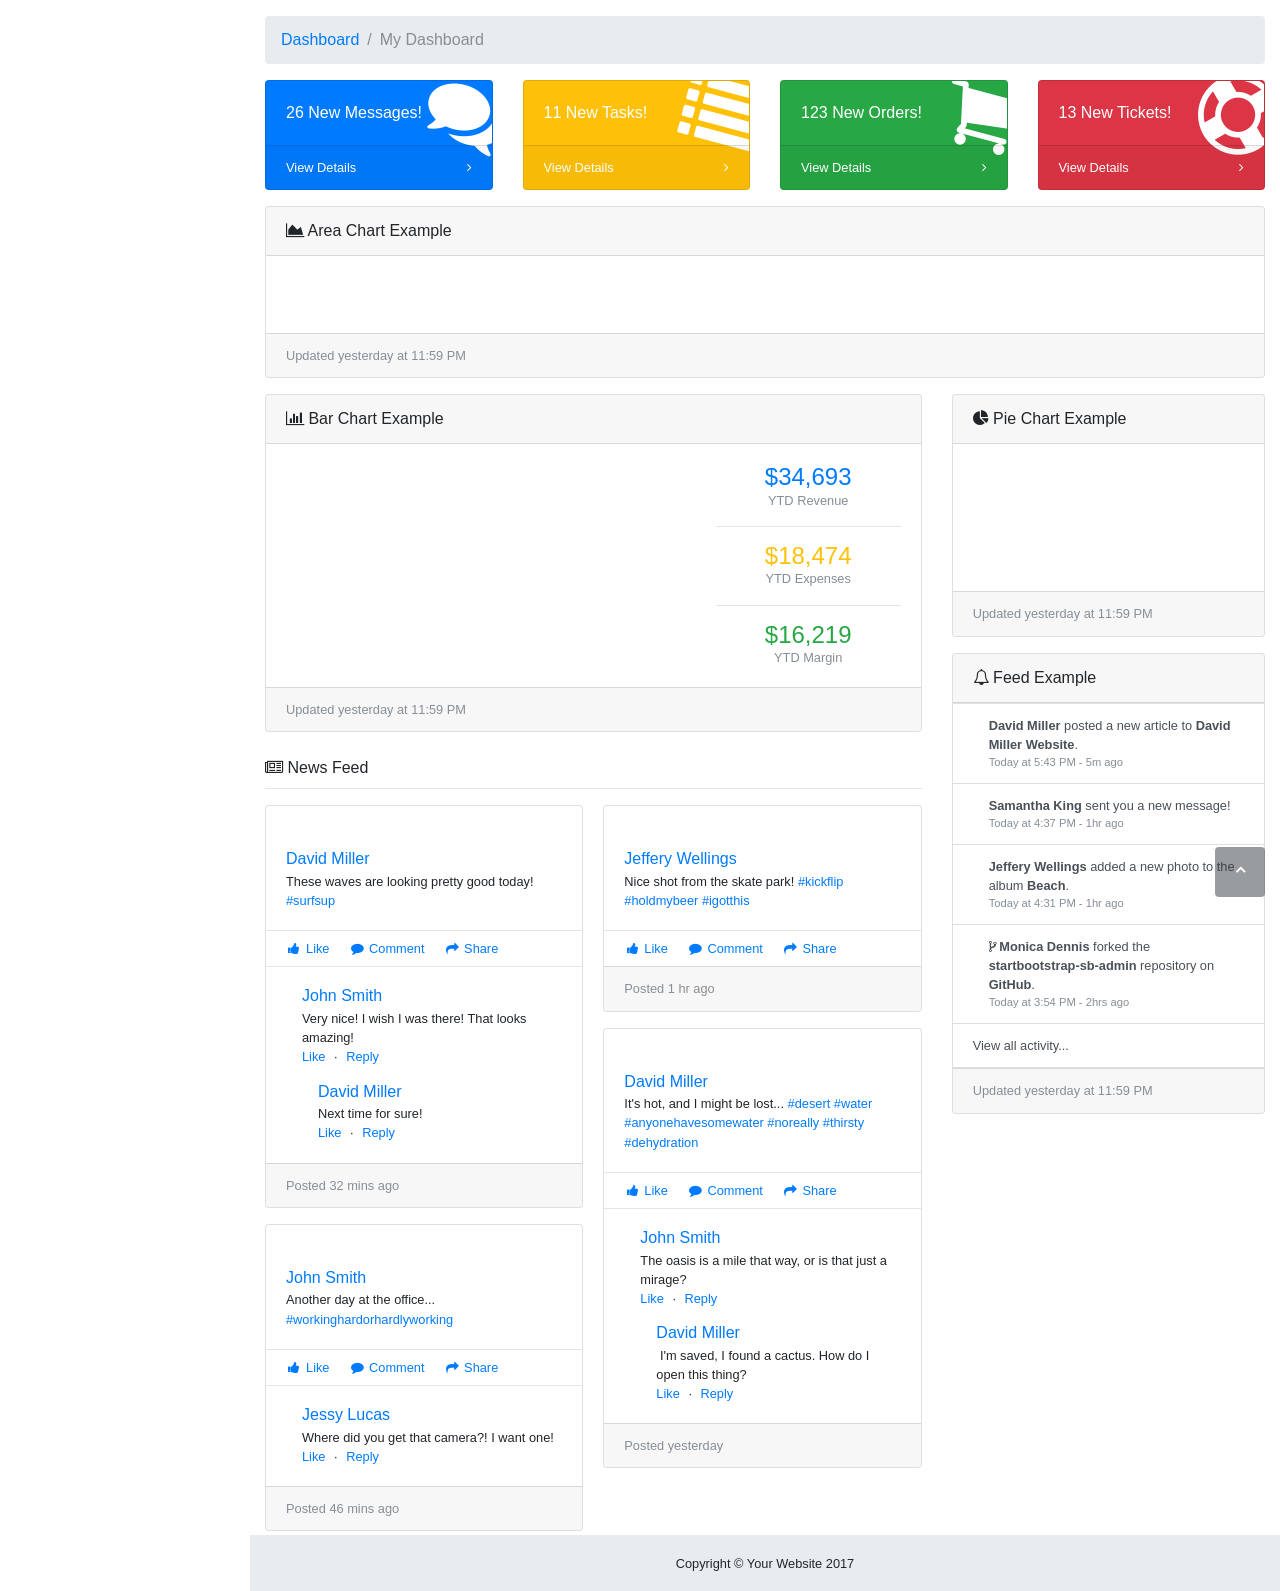
==== commit 569fdfad: "novo commit" ====
--- a/dashboard/index.html
+++ b/dashboard/index.html
@@ -1,1275 +1,1275 @@
-<!DOCTYPE html>
-<html lang="en">
-
-  <head>
-
-    <meta charset="utf-8">
-    <meta http-equiv="X-UA-Compatible" content="IE=edge">
-    <meta name="viewport" content="width=device-width, initial-scale=1, shrink-to-fit=no">
-
-    <meta name="description" content="">
-    <meta name="author" content="">
-    <title>SB Admin - Start Bootstrap Template</title>
-
-    <!-- Bootstrap core CSS -->
-    <link href="vendor/bootstrap/css/bootstrap.min.css" rel="stylesheet">
-
-    <!-- Custom fonts for this template -->
-    <link href="vendor/font-awesome/css/font-awesome.min.css" rel="stylesheet" type="text/css">
-
-    <!-- Plugin CSS -->
-    <link href="vendor/datatables/dataTables.bootstrap4.css" rel="stylesheet">
-
-    <!-- Custom styles for this template -->
-    <link href="css/sb-admin.css" rel="stylesheet">
-
-    <style>
-        
-    </style>
-  </head>
-
-  <body id="page-top">
-
-    <!-- Navigation -->
-<!--    <nav class="navbar navbar-expand-lg navbar-dark bg-dark fixed-top" id="mainNav">
-      <a class="navbar-brand" href="#">Start Bootstrap</a>
-      <button class="navbar-toggler navbar-toggler-right" type="button" data-toggle="collapse" data-target="#navbarResponsive" aria-controls="navbarResponsive" aria-expanded="false" aria-label="Toggle navigation">
-        <span class="navbar-toggler-icon"></span>
-      </button>
-      <div class="collapse navbar-collapse" id="navbarResponsive">
-        <ul class="navbar-nav navbar-sidenav" id="exampleAccordion">
-          <li class="nav-item active" data-toggle="tooltip" data-placement="right" title="Dashboard">
-            <a class="nav-link" href="#">
-              <i class="fa fa-fw fa-dashboard"></i>
-              <span class="nav-link-text">
-                Dashboard</span>
-            </a>
-          </li>
-          <li class="nav-item" data-toggle="tooltip" data-placement="right" title="Charts">
-            <a class="nav-link" href="#">
-              <i class="fa fa-fw fa-area-chart"></i>
-              <span class="nav-link-text">
-                Charts</span>
-            </a>
-          </li>
-          <li class="nav-item" data-toggle="tooltip" data-placement="right" title="Tables">
-            <a class="nav-link" href="#">
-              <i class="fa fa-fw fa-table"></i>
-              <span class="nav-link-text">
-                Tables</span>
-            </a>
-          </li>
-          <li class="nav-item" data-toggle="tooltip" data-placement="right" title="Components">
-            <a class="nav-link nav-link-collapse collapsed" data-toggle="collapse" href="#collapseComponents" data-parent="#exampleAccordion">
-              <i class="fa fa-fw fa-wrench"></i>
-              <span class="nav-link-text">
-                Components</span>
-            </a>
-            <ul class="sidenav-second-level collapse" id="collapseComponents">
-              <li>
-                <a href="static-nav.html">Static Navigation</a>
-              </li>
-              <li>
-                <a href="#">Custom Card Examples</a>
-              </li>
-            </ul>
-          </li>
-          <li class="nav-item" data-toggle="tooltip" data-placement="right" title="Example Pages">
-            <a class="nav-link nav-link-collapse collapsed" data-toggle="collapse" href="#collapseExamplePages" data-parent="#exampleAccordion">
-              <i class="fa fa-fw fa-file"></i>
-              <span class="nav-link-text">
-                Example Pages</span>
-            </a>
-            <ul class="sidenav-second-level collapse" id="collapseExamplePages">
-              <li>
-                <a href="login.html">Login Page</a>
-              </li>
-              <li>
-                <a href="register.html">Registration Page</a>
-              </li>
-              <li>
-                <a href="forgot-password.html">Forgot Password Page</a>
-              </li>
-              <li>
-                <a href="blank.html">Blank Page</a>
-              </li>
-            </ul>
-          </li>
-          <li class="nav-item" data-toggle="tooltip" data-placement="right" title="Menu Levels">
-            <a class="nav-link nav-link-collapse collapsed" data-toggle="collapse" href="#collapseMulti" data-parent="#exampleAccordion">
-              <i class="fa fa-fw fa-sitemap"></i>
-              <span class="nav-link-text">
-                Menu Levels</span>
-            </a>
-            <ul class="sidenav-second-level collapse" id="collapseMulti">
-              <li>
-                <a href="#">Second Level Item</a>
-              </li>
-              <li>
-                <a href="#">Second Level Item</a>
-              </li>
-              <li>
-                <a class="nav-link-collapse collapsed" data-toggle="collapse" href="#collapseMulti2">Third Level</a>
-                <ul class="sidenav-third-level collapse" id="collapseMulti2">
-                  <li>
-                    <a href="#">Third Level Item</a>
-                  </li>
-                  <li>
-                    <a href="#">Third Level Item</a>
-                  </li>
-                </ul>
-              </li>
-            </ul>
-          </li>
-          <li class="nav-item" data-toggle="tooltip" data-placement="right" title="Link">
-            <a class="nav-link" href="#">
-              <i class="fa fa-fw fa-link"></i>
-              <span class="nav-link-text">
-                Link</span>
-            </a>
-          </li>
-        </ul>
-        <ul class="navbar-nav sidenav-toggler">
-          <li class="nav-item">
-            <a class="nav-link text-center" id="sidenavToggler">
-              <i class="fa fa-fw fa-angle-left"></i>
-            </a>
-          </li>
-        </ul>
-        <ul class="navbar-nav ml-auto">
-          <li class="nav-item dropdown">
-            <a class="nav-link dropdown-toggle mr-lg-2" href="#" id="messagesDropdown" data-toggle="dropdown" aria-haspopup="true" aria-expanded="false">
-              <i class="fa fa-fw fa-envelope"></i>
-              <span class="d-lg-none">Messages
-                <span class="badge badge-pill badge-primary">12 New</span>
-              </span>
-              <span class="new-indicator text-primary d-none d-lg-block">
-                <i class="fa fa-fw fa-circle"></i>
-                <span class="number">12</span>
-              </span>
-            </a>
-            <div class="dropdown-menu" aria-labelledby="messagesDropdown">
-              <h6 class="dropdown-header">New Messages:</h6>
-              <div class="dropdown-divider"></div>
-              <a class="dropdown-item" href="#">
-                <strong>David Miller</strong>
-                <span class="small float-right text-muted">11:21 AM</span>
-                <div class="dropdown-message small">Hey there! This new version of SB Admin is pretty awesome! These messages clip off when they reach the end of the box so they don't overflow over to the sides!</div>
-              </a>
-              <div class="dropdown-divider"></div>
-              <a class="dropdown-item" href="#">
-                <strong>Jane Smith</strong>
-                <span class="small float-right text-muted">11:21 AM</span>
-                <div class="dropdown-message small">I was wondering if you could meet for an appointment at 3:00 instead of 4:00. Thanks!</div>
-              </a>
-              <div class="dropdown-divider"></div>
-              <a class="dropdown-item" href="#">
-                <strong>John Doe</strong>
-                <span class="small float-right text-muted">11:21 AM</span>
-                <div class="dropdown-message small">I've sent the final files over to you for review. When you're able to sign off of them let me know and we can discuss distribution.</div>
-              </a>
-              <div class="dropdown-divider"></div>
-              <a class="dropdown-item small" href="#">
-                View all messages
-              </a>
-            </div>
-          </li>
-          <li class="nav-item dropdown">
-            <a class="nav-link dropdown-toggle mr-lg-2" href="#" id="alertsDropdown" data-toggle="dropdown" aria-haspopup="true" aria-expanded="false">
-              <i class="fa fa-fw fa-bell"></i>
-              <span class="d-lg-none">Alerts
-                <span class="badge badge-pill badge-warning">6 New</span>
-              </span>
-              <span class="new-indicator text-warning d-none d-lg-block">
-                <i class="fa fa-fw fa-circle"></i>
-                <span class="number">6</span>
-              </span>
-            </a>
-            <div class="dropdown-menu" aria-labelledby="alertsDropdown">
-              <h6 class="dropdown-header">New Alerts:</h6>
-              <div class="dropdown-divider"></div>
-              <a class="dropdown-item" href="#">
-                <span class="text-success">
-                  <strong>
-                    <i class="fa fa-long-arrow-up"></i>
-                    Status Update</strong>
-                </span>
-                <span class="small float-right text-muted">11:21 AM</span>
-                <div class="dropdown-message small">This is an automated server response message. All systems are online.</div>
-              </a>
-              <div class="dropdown-divider"></div>
-              <a class="dropdown-item" href="#">
-                <span class="text-danger">
-                  <strong>
-                    <i class="fa fa-long-arrow-down"></i>
-                    Status Update</strong>
-                </span>
-                <span class="small float-right text-muted">11:21 AM</span>
-                <div class="dropdown-message small">This is an automated server response message. All systems are online.</div>
-              </a>
-              <div class="dropdown-divider"></div>
-              <a class="dropdown-item" href="#">
-                <span class="text-success">
-                  <strong>
-                    <i class="fa fa-long-arrow-up"></i>
-                    Status Update</strong>
-                </span>
-                <span class="small float-right text-muted">11:21 AM</span>
-                <div class="dropdown-message small">This is an automated server response message. All systems are online.</div>
-              </a>
-              <div class="dropdown-divider"></div>
-              <a class="dropdown-item small" href="#">
-                View all alerts
-              </a>
-            </div>
-          </li>
-          <li class="nav-item">
-            <form class="form-inline my-2 my-lg-0 mr-lg-2">
-              <div class="input-group">
-                <input type="text" class="form-control" placeholder="Search for...">
-                <span class="input-group-btn">
-                  <button class="btn btn-primary" type="button">
-                    <i class="fa fa-search"></i>
-                  </button>
-                </span>
-              </div>
-            </form>
-          </li>
-          <li class="nav-item">
-            <a class="nav-link" data-toggle="modal" data-target="#exampleModal">
-              <i class="fa fa-fw fa-sign-out"></i>
-              Logout</a>
-          </li>
-        </ul>
-      </div>
-    </nav>-->
-
-    <div class="content-wrapper">
-
-      <div class="container-fluid">
-
-        <!-- Breadcrumbs -->
-        <ol class="breadcrumb">
-          <li class="breadcrumb-item">
-            <a href="#">Dashboard</a>
-          </li>
-          <li class="breadcrumb-item active">My Dashboard</li>
-        </ol>
-
-        <!-- Icon Cards -->
-        <div class="row">
-          <div class="col-xl-3 col-sm-6 mb-3">
-            <div class="card text-white bg-primary o-hidden h-100">
-              <div class="card-body">
-                <div class="card-body-icon">
-                  <i class="fa fa-fw fa-comments"></i>
-                </div>
-                <div class="mr-5">
-                  26 New Messages!
-                </div>
-              </div>
-              <a href="#" class="card-footer text-white clearfix small z-1">
-                <span class="float-left">View Details</span>
-                <span class="float-right">
-                  <i class="fa fa-angle-right"></i>
-                </span>
-              </a>
-            </div>
-          </div>
-          <div class="col-xl-3 col-sm-6 mb-3">
-            <div class="card text-white bg-warning o-hidden h-100">
-              <div class="card-body">
-                <div class="card-body-icon">
-                  <i class="fa fa-fw fa-list"></i>
-                </div>
-                <div class="mr-5">
-                  11 New Tasks!
-                </div>
-              </div>
-              <a href="#" class="card-footer text-white clearfix small z-1">
-                <span class="float-left">View Details</span>
-                <span class="float-right">
-                  <i class="fa fa-angle-right"></i>
-                </span>
-              </a>
-            </div>
-          </div>
-          <div class="col-xl-3 col-sm-6 mb-3">
-            <div class="card text-white bg-success o-hidden h-100">
-              <div class="card-body">
-                <div class="card-body-icon">
-                  <i class="fa fa-fw fa-shopping-cart"></i>
-                </div>
-                <div class="mr-5">
-                  123 New Orders!
-                </div>
-              </div>
-              <a href="#" class="card-footer text-white clearfix small z-1">
-                <span class="float-left">View Details</span>
-                <span class="float-right">
-                  <i class="fa fa-angle-right"></i>
-                </span>
-              </a>
-            </div>
-          </div>
-          <div class="col-xl-3 col-sm-6 mb-3">
-            <div class="card text-white bg-danger o-hidden h-100">
-              <div class="card-body">
-                <div class="card-body-icon">
-                  <i class="fa fa-fw fa-support"></i>
-                </div>
-                <div class="mr-5">
-                  13 New Tickets!
-                </div>
-              </div>
-              <a href="#" class="card-footer text-white clearfix small z-1">
-                <span class="float-left">View Details</span>
-                <span class="float-right">
-                  <i class="fa fa-angle-right"></i>
-                </span>
-              </a>
-            </div>
-          </div>
-        </div>
-
-        <!-- Area Chart Example -->
-        <div class="card mb-3">
-          <div class="card-header">
-            <i class="fa fa-area-chart"></i>
-            Area Chart Example
-          </div>
-          <div class="card-body">
-            <canvas id="myAreaChart" width="100%" height="30"></canvas>
-          </div>
-          <div class="card-footer small text-muted">
-            Updated yesterday at 11:59 PM
-          </div>
-        </div>
-
-        <div class="row">
-
-          <div class="col-lg-8">
-
-            <!-- Example Bar Chart Card -->
-            <div class="card mb-3">
-              <div class="card-header">
-                <i class="fa fa-bar-chart"></i>
-                Bar Chart Example
-              </div>
-              <div class="card-body">
-                <div class="row">
-                  <div class="col-sm-8 my-auto">
-                    <canvas id="myBarChart" width="100" height="50"></canvas>
-                  </div>
-                  <div class="col-sm-4 text-center my-auto">
-                    <div class="h4 mb-0 text-primary">$34,693</div>
-                    <div class="small text-muted">YTD Revenue</div>
-                    <hr>
-                    <div class="h4 mb-0 text-warning">$18,474</div>
-                    <div class="small text-muted">YTD Expenses</div>
-                    <hr>
-                    <div class="h4 mb-0 text-success">$16,219</div>
-                    <div class="small text-muted">YTD Margin</div>
-                  </div>
-                </div>
-              </div>
-              <div class="card-footer small text-muted">
-                Updated yesterday at 11:59 PM
-              </div>
-            </div>
-
-            <!-- Card Columns Example Social Feed -->
-            <div class="mb-0 mt-4">
-              <i class="fa fa-newspaper-o"></i>
-              News Feed</div>
-            <hr class="mt-2">
-            <div class="card-columns">
-
-              <!-- Example Social Card -->
-              <div class="card mb-3">
-                <a href="#">
-                  <img class="card-img-top img-fluid w-100" src="https://unsplash.it/700/450?image=610" alt="">
-                </a>
-                <div class="card-body">
-                  <h6 class="card-title mb-1">
-                    <a href="#">David Miller</a>
-                  </h6>
-                  <p class="card-text small">These waves are looking pretty good today!
-                    <a href="#">#surfsup</a>
-                  </p>
-                </div>
-                <hr class="my-0">
-                <div class="card-body py-2 small">
-                  <a class="mr-3 d-inline-block" href="#">
-                    <i class="fa fa-fw fa-thumbs-up"></i>
-                    Like
-                  </a>
-                  <a class="mr-3 d-inline-block" href="#">
-                    <i class="fa fa-fw fa-comment"></i>
-                    Comment
-                  </a>
-                  <a class="d-inline-block" href="#">
-                    <i class="fa fa-fw fa-share"></i>
-                    Share
-                  </a>
-                </div>
-                <hr class="my-0">
-                <div class="card-body small bg-faded">
-                  <div class="media">
-                    <img class="d-flex mr-3" src="http://placehold.it/45x45" alt="">
-                    <div class="media-body">
-                      <h6 class="mt-0 mb-1">
-                        <a href="#">John Smith</a>
-                      </h6>
-                      Very nice! I wish I was there! That looks amazing!
-                      <ul class="list-inline mb-0">
-                        <li class="list-inline-item">
-                          <a href="#">Like</a>
-                        </li>
-                        <li class="list-inline-item">
-                          ·
-                        </li>
-                        <li class="list-inline-item">
-                          <a href="#">Reply</a>
-                        </li>
-                      </ul>
-                      <div class="media mt-3">
-                        <a class="d-flex pr-3" href="#">
-                          <img src="http://placehold.it/45x45" alt="">
-                        </a>
-                        <div class="media-body">
-                          <h6 class="mt-0 mb-1">
-                            <a href="#">David Miller</a>
-                          </h6>
-                          Next time for sure!
-                          <ul class="list-inline mb-0">
-                            <li class="list-inline-item">
-                              <a href="#">Like</a>
-                            </li>
-                            <li class="list-inline-item">
-                              ·
-                            </li>
-                            <li class="list-inline-item">
-                              <a href="#">Reply</a>
-                            </li>
-                          </ul>
-                        </div>
-                      </div>
-                    </div>
-                  </div>
-                </div>
-                <div class="card-footer small text-muted">
-                  Posted 32 mins ago
-                </div>
-              </div>
-
-              <!-- Example Social Card -->
-              <div class="card mb-3">
-                <a href="#">
-                  <img class="card-img-top img-fluid w-100" src="https://unsplash.it/700/450?image=180" alt="">
-                </a>
-                <div class="card-body">
-                  <h6 class="card-title mb-1">
-                    <a href="#">John Smith</a>
-                  </h6>
-                  <p class="card-text small">Another day at the office...
-                    <a href="#">#workinghardorhardlyworking</a>
-                  </p>
-                </div>
-                <hr class="my-0">
-                <div class="card-body py-2 small">
-                  <a class="mr-3 d-inline-block" href="#">
-                    <i class="fa fa-fw fa-thumbs-up"></i>
-                    Like
-                  </a>
-                  <a class="mr-3 d-inline-block" href="#">
-                    <i class="fa fa-fw fa-comment"></i>
-                    Comment
-                  </a>
-                  <a class="d-inline-block" href="#">
-                    <i class="fa fa-fw fa-share"></i>
-                    Share
-                  </a>
-                </div>
-                <hr class="my-0">
-                <div class="card-body small bg-faded">
-                  <div class="media">
-                    <img class="d-flex mr-3" src="http://placehold.it/45x45" alt="">
-                    <div class="media-body">
-                      <h6 class="mt-0 mb-1">
-                        <a href="#">Jessy Lucas</a>
-                      </h6>
-                      Where did you get that camera?! I want one!
-                      <ul class="list-inline mb-0">
-                        <li class="list-inline-item">
-                          <a href="#">Like</a>
-                        </li>
-                        <li class="list-inline-item">
-                          ·
-                        </li>
-                        <li class="list-inline-item">
-                          <a href="#">Reply</a>
-                        </li>
-                      </ul>
-                    </div>
-                  </div>
-                </div>
-                <div class="card-footer small text-muted">
-                  Posted 46 mins ago
-                </div>
-              </div>
-
-              <!-- Example Social Card -->
-              <div class="card mb-3">
-                <a href="#">
-                  <img class="card-img-top img-fluid w-100" src="https://unsplash.it/700/450?image=281" alt="">
-                </a>
-                <div class="card-body">
-                  <h6 class="card-title mb-1">
-                    <a href="#">Jeffery Wellings</a>
-                  </h6>
-                  <p class="card-text small">Nice shot from the skate park!
-                    <a href="#">#kickflip</a>
-                    <a href="#">#holdmybeer</a>
-                    <a href="#">#igotthis</a>
-                  </p>
-                </div>
-                <hr class="my-0">
-                <div class="card-body py-2 small">
-                  <a class="mr-3 d-inline-block" href="#">
-                    <i class="fa fa-fw fa-thumbs-up"></i>
-                    Like
-                  </a>
-                  <a class="mr-3 d-inline-block" href="#">
-                    <i class="fa fa-fw fa-comment"></i>
-                    Comment
-                  </a>
-                  <a class="d-inline-block" href="#">
-                    <i class="fa fa-fw fa-share"></i>
-                    Share
-                  </a>
-                </div>
-                <div class="card-footer small text-muted">
-                  Posted 1 hr ago
-                </div>
-              </div>
-
-              <!-- Example Social Card -->
-              <div class="card mb-3">
-                <a href="#">
-                  <img class="card-img-top img-fluid w-100" src="https://unsplash.it/700/450?image=185" alt="">
-                </a>
-                <div class="card-body">
-                  <h6 class="card-title mb-1">
-                    <a href="#">David Miller</a>
-                  </h6>
-                  <p class="card-text small">It's hot, and I might be lost...
-                    <a href="#">#desert</a>
-                    <a href="#">#water</a>
-                    <a href="#">#anyonehavesomewater</a>
-                    <a href="#">#noreally</a>
-                    <a href="#">#thirsty</a>
-                    <a href="#">#dehydration</a>
-                  </p>
-                </div>
-                <hr class="my-0">
-                <div class="card-body py-2 small">
-                  <a class="mr-3 d-inline-block" href="#">
-                    <i class="fa fa-fw fa-thumbs-up"></i>
-                    Like
-                  </a>
-                  <a class="mr-3 d-inline-block" href="#">
-                    <i class="fa fa-fw fa-comment"></i>
-                    Comment
-                  </a>
-                  <a class="d-inline-block" href="#">
-                    <i class="fa fa-fw fa-share"></i>
-                    Share
-                  </a>
-                </div>
-                <hr class="my-0">
-                <div class="card-body small bg-faded">
-                  <div class="media">
-                    <img class="d-flex mr-3" src="http://placehold.it/45x45" alt="">
-                    <div class="media-body">
-                      <h6 class="mt-0 mb-1">
-                        <a href="#">John Smith</a>
-                      </h6>
-                      The oasis is a mile that way, or is that just a mirage?
-                      <ul class="list-inline mb-0">
-                        <li class="list-inline-item">
-                          <a href="#">Like</a>
-                        </li>
-                        <li class="list-inline-item">
-                          ·
-                        </li>
-                        <li class="list-inline-item">
-                          <a href="#">Reply</a>
-                        </li>
-                      </ul>
-                      <div class="media mt-3">
-                        <a class="d-flex pr-3" href="#">
-                          <img src="http://placehold.it/45x45" alt="">
-                        </a>
-                        <div class="media-body">
-                          <h6 class="mt-0 mb-1">
-                            <a href="#">David Miller</a>
-                          </h6>
-                          <img class="img-fluid w-100 mb-1" src="https://unsplash.it/700/450?image=789" alt="">
-                          I'm saved, I found a cactus. How do I open this thing?
-                          <ul class="list-inline mb-0">
-                            <li class="list-inline-item">
-                              <a href="#">Like</a>
-                            </li>
-                            <li class="list-inline-item">
-                              ·
-                            </li>
-                            <li class="list-inline-item">
-                              <a href="#">Reply</a>
-                            </li>
-                          </ul>
-                        </div>
-                      </div>
-                    </div>
-                  </div>
-                </div>
-                <div class="card-footer small text-muted">
-                  Posted yesterday
-                </div>
-              </div>
-
-            </div>
-            <!-- /Card Columns -->
-
-          </div>
-
-          <div class="col-lg-4">
-            <!-- Example Pie Chart Card -->
-            <div class="card mb-3">
-              <div class="card-header">
-                <i class="fa fa-pie-chart"></i>
-                Pie Chart Example
-              </div>
-              <div class="card-body">
-                <canvas id="myPieChart" width="100%" height="100"></canvas>
-              </div>
-              <div class="card-footer small text-muted">
-                Updated yesterday at 11:59 PM
-              </div>
-            </div>
-            <!-- Example Notifications Card -->
-            <div class="card mb-3">
-              <div class="card-header">
-                <i class="fa fa-bell-o"></i>
-                Feed Example
-              </div>
-              <div class="list-group list-group-flush small">
-                <a href="#" class="list-group-item list-group-item-action">
-                  <div class="media">
-                    <img class="d-flex mr-3 rounded-circle" src="http://placehold.it/45x45" alt="">
-                    <div class="media-body">
-                      <strong>David Miller</strong>
-                      posted a new article to
-                      <strong>David Miller Website</strong>.
-                      <div class="text-muted smaller">Today at 5:43 PM - 5m ago</div>
-                    </div>
-                  </div>
-                </a>
-                <a href="#" class="list-group-item list-group-item-action">
-                  <div class="media">
-                    <img class="d-flex mr-3 rounded-circle" src="http://placehold.it/45x45" alt="">
-                    <div class="media-body">
-                      <strong>Samantha King</strong>
-                      sent you a new message!
-                      <div class="text-muted smaller">Today at 4:37 PM - 1hr ago</div>
-                    </div>
-                  </div>
-                </a>
-                <a href="#" class="list-group-item list-group-item-action">
-                  <div class="media">
-                    <img class="d-flex mr-3 rounded-circle" src="http://placehold.it/45x45" alt="">
-                    <div class="media-body">
-                      <strong>Jeffery Wellings</strong>
-                      added a new photo to the album
-                      <strong>Beach</strong>.
-                      <div class="text-muted smaller">Today at 4:31 PM - 1hr ago</div>
-                    </div>
-                  </div>
-                </a>
-                <a href="#" class="list-group-item list-group-item-action">
-                  <div class="media">
-                    <img class="d-flex mr-3 rounded-circle" src="http://placehold.it/45x45" alt="">
-                    <div class="media-body">
-                      <i class="fa fa-code-fork"></i>
-                      <strong>Monica Dennis</strong>
-                      forked the
-                      <strong>startbootstrap-sb-admin</strong>
-                      repository on
-                      <strong>GitHub</strong>.
-                      <div class="text-muted smaller">Today at 3:54 PM - 2hrs ago</div>
-                    </div>
-                  </div>
-                </a>
-                <a href="#" class="list-group-item list-group-item-action">
-                  View all activity...
-                </a>
-              </div>
-              <div class="card-footer small text-muted">
-                Updated yesterday at 11:59 PM
-              </div>
-            </div>
-          </div>
-        </div>
-
-        <!-- Example Tables Card -->
-<!--        <div class="card mb-3">
-          <div class="card-header">
-            <i class="fa fa-table"></i>
-            Data Table Example
-          </div>
-          <div class="card-body">
-            <div class="table-responsive">
-              <table class="table table-bordered" width="100%" id="dataTable" cellspacing="0">
-                <thead>
-                  <tr>
-                    <th>Name</th>
-                    <th>Position</th>
-                    <th>Office</th>
-                    <th>Age</th>
-                    <th>Start date</th>
-                    <th>Salary</th>
-                  </tr>
-                </thead>
-                <tfoot>
-                  <tr>
-                    <th>Name</th>
-                    <th>Position</th>
-                    <th>Office</th>
-                    <th>Age</th>
-                    <th>Start date</th>
-                    <th>Salary</th>
-                  </tr>
-                </tfoot>
-                <tbody>
-                  <tr>
-                    <td>Tiger Nixon</td>
-                    <td>System Architect</td>
-                    <td>Edinburgh</td>
-                    <td>61</td>
-                    <td>2011/04/25</td>
-                    <td>$320,800</td>
-                  </tr>
-                  <tr>
-                    <td>Garrett Winters</td>
-                    <td>Accountant</td>
-                    <td>Tokyo</td>
-                    <td>63</td>
-                    <td>2011/07/25</td>
-                    <td>$170,750</td>
-                  </tr>
-                  <tr>
-                    <td>Ashton Cox</td>
-                    <td>Junior Technical Author</td>
-                    <td>San Francisco</td>
-                    <td>66</td>
-                    <td>2009/01/12</td>
-                    <td>$86,000</td>
-                  </tr>
-                  <tr>
-                    <td>Cedric Kelly</td>
-                    <td>Senior Javascript Developer</td>
-                    <td>Edinburgh</td>
-                    <td>22</td>
-                    <td>2012/03/29</td>
-                    <td>$433,060</td>
-                  </tr>
-                  <tr>
-                    <td>Airi Satou</td>
-                    <td>Accountant</td>
-                    <td>Tokyo</td>
-                    <td>33</td>
-                    <td>2008/11/28</td>
-                    <td>$162,700</td>
-                  </tr>
-                  <tr>
-                    <td>Brielle Williamson</td>
-                    <td>Integration Specialist</td>
-                    <td>New York</td>
-                    <td>61</td>
-                    <td>2012/12/02</td>
-                    <td>$372,000</td>
-                  </tr>
-                  <tr>
-                    <td>Herrod Chandler</td>
-                    <td>Sales Assistant</td>
-                    <td>San Francisco</td>
-                    <td>59</td>
-                    <td>2012/08/06</td>
-                    <td>$137,500</td>
-                  </tr>
-                  <tr>
-                    <td>Rhona Davidson</td>
-                    <td>Integration Specialist</td>
-                    <td>Tokyo</td>
-                    <td>55</td>
-                    <td>2010/10/14</td>
-                    <td>$327,900</td>
-                  </tr>
-                  <tr>
-                    <td>Colleen Hurst</td>
-                    <td>Javascript Developer</td>
-                    <td>San Francisco</td>
-                    <td>39</td>
-                    <td>2009/09/15</td>
-                    <td>$205,500</td>
-                  </tr>
-                  <tr>
-                    <td>Sonya Frost</td>
-                    <td>Software Engineer</td>
-                    <td>Edinburgh</td>
-                    <td>23</td>
-                    <td>2008/12/13</td>
-                    <td>$103,600</td>
-                  </tr>
-                  <tr>
-                    <td>Jena Gaines</td>
-                    <td>Office Manager</td>
-                    <td>London</td>
-                    <td>30</td>
-                    <td>2008/12/19</td>
-                    <td>$90,560</td>
-                  </tr>
-                  <tr>
-                    <td>Quinn Flynn</td>
-                    <td>Support Lead</td>
-                    <td>Edinburgh</td>
-                    <td>22</td>
-                    <td>2013/03/03</td>
-                    <td>$342,000</td>
-                  </tr>
-                  <tr>
-                    <td>Charde Marshall</td>
-                    <td>Regional Director</td>
-                    <td>San Francisco</td>
-                    <td>36</td>
-                    <td>2008/10/16</td>
-                    <td>$470,600</td>
-                  </tr>
-                  <tr>
-                    <td>Haley Kennedy</td>
-                    <td>Senior Marketing Designer</td>
-                    <td>London</td>
-                    <td>43</td>
-                    <td>2012/12/18</td>
-                    <td>$313,500</td>
-                  </tr>
-                  <tr>
-                    <td>Tatyana Fitzpatrick</td>
-                    <td>Regional Director</td>
-                    <td>London</td>
-                    <td>19</td>
-                    <td>2010/03/17</td>
-                    <td>$385,750</td>
-                  </tr>
-                  <tr>
-                    <td>Michael Silva</td>
-                    <td>Marketing Designer</td>
-                    <td>London</td>
-                    <td>66</td>
-                    <td>2012/11/27</td>
-                    <td>$198,500</td>
-                  </tr>
-                  <tr>
-                    <td>Paul Byrd</td>
-                    <td>Chief Financial Officer (CFO)</td>
-                    <td>New York</td>
-                    <td>64</td>
-                    <td>2010/06/09</td>
-                    <td>$725,000</td>
-                  </tr>
-                  <tr>
-                    <td>Gloria Little</td>
-                    <td>Systems Administrator</td>
-                    <td>New York</td>
-                    <td>59</td>
-                    <td>2009/04/10</td>
-                    <td>$237,500</td>
-                  </tr>
-                  <tr>
-                    <td>Bradley Greer</td>
-                    <td>Software Engineer</td>
-                    <td>London</td>
-                    <td>41</td>
-                    <td>2012/10/13</td>
-                    <td>$132,000</td>
-                  </tr>
-                  <tr>
-                    <td>Dai Rios</td>
-                    <td>Personnel Lead</td>
-                    <td>Edinburgh</td>
-                    <td>35</td>
-                    <td>2012/09/26</td>
-                    <td>$217,500</td>
-                  </tr>
-                  <tr>
-                    <td>Jenette Caldwell</td>
-                    <td>Development Lead</td>
-                    <td>New York</td>
-                    <td>30</td>
-                    <td>2011/09/03</td>
-                    <td>$345,000</td>
-                  </tr>
-                  <tr>
-                    <td>Yuri Berry</td>
-                    <td>Chief Marketing Officer (CMO)</td>
-                    <td>New York</td>
-                    <td>40</td>
-                    <td>2009/06/25</td>
-                    <td>$675,000</td>
-                  </tr>
-                  <tr>
-                    <td>Caesar Vance</td>
-                    <td>Pre-Sales Support</td>
-                    <td>New York</td>
-                    <td>21</td>
-                    <td>2011/12/12</td>
-                    <td>$106,450</td>
-                  </tr>
-                  <tr>
-                    <td>Doris Wilder</td>
-                    <td>Sales Assistant</td>
-                    <td>Sidney</td>
-                    <td>23</td>
-                    <td>2010/09/20</td>
-                    <td>$85,600</td>
-                  </tr>
-                  <tr>
-                    <td>Angelica Ramos</td>
-                    <td>Chief Executive Officer (CEO)</td>
-                    <td>London</td>
-                    <td>47</td>
-                    <td>2009/10/09</td>
-                    <td>$1,200,000</td>
-                  </tr>
-                  <tr>
-                    <td>Gavin Joyce</td>
-                    <td>Developer</td>
-                    <td>Edinburgh</td>
-                    <td>42</td>
-                    <td>2010/12/22</td>
-                    <td>$92,575</td>
-                  </tr>
-                  <tr>
-                    <td>Jennifer Chang</td>
-                    <td>Regional Director</td>
-                    <td>Singapore</td>
-                    <td>28</td>
-                    <td>2010/11/14</td>
-                    <td>$357,650</td>
-                  </tr>
-                  <tr>
-                    <td>Brenden Wagner</td>
-                    <td>Software Engineer</td>
-                    <td>San Francisco</td>
-                    <td>28</td>
-                    <td>2011/06/07</td>
-                    <td>$206,850</td>
-                  </tr>
-                  <tr>
-                    <td>Fiona Green</td>
-                    <td>Chief Operating Officer (COO)</td>
-                    <td>San Francisco</td>
-                    <td>48</td>
-                    <td>2010/03/11</td>
-                    <td>$850,000</td>
-                  </tr>
-                  <tr>
-                    <td>Shou Itou</td>
-                    <td>Regional Marketing</td>
-                    <td>Tokyo</td>
-                    <td>20</td>
-                    <td>2011/08/14</td>
-                    <td>$163,000</td>
-                  </tr>
-                  <tr>
-                    <td>Michelle House</td>
-                    <td>Integration Specialist</td>
-                    <td>Sidney</td>
-                    <td>37</td>
-                    <td>2011/06/02</td>
-                    <td>$95,400</td>
-                  </tr>
-                  <tr>
-                    <td>Suki Burks</td>
-                    <td>Developer</td>
-                    <td>London</td>
-                    <td>53</td>
-                    <td>2009/10/22</td>
-                    <td>$114,500</td>
-                  </tr>
-                  <tr>
-                    <td>Prescott Bartlett</td>
-                    <td>Technical Author</td>
-                    <td>London</td>
-                    <td>27</td>
-                    <td>2011/05/07</td>
-                    <td>$145,000</td>
-                  </tr>
-                  <tr>
-                    <td>Gavin Cortez</td>
-                    <td>Team Leader</td>
-                    <td>San Francisco</td>
-                    <td>22</td>
-                    <td>2008/10/26</td>
-                    <td>$235,500</td>
-                  </tr>
-                  <tr>
-                    <td>Martena Mccray</td>
-                    <td>Post-Sales support</td>
-                    <td>Edinburgh</td>
-                    <td>46</td>
-                    <td>2011/03/09</td>
-                    <td>$324,050</td>
-                  </tr>
-                  <tr>
-                    <td>Unity Butler</td>
-                    <td>Marketing Designer</td>
-                    <td>San Francisco</td>
-                    <td>47</td>
-                    <td>2009/12/09</td>
-                    <td>$85,675</td>
-                  </tr>
-                  <tr>
-                    <td>Howard Hatfield</td>
-                    <td>Office Manager</td>
-                    <td>San Francisco</td>
-                    <td>51</td>
-                    <td>2008/12/16</td>
-                    <td>$164,500</td>
-                  </tr>
-                  <tr>
-                    <td>Hope Fuentes</td>
-                    <td>Secretary</td>
-                    <td>San Francisco</td>
-                    <td>41</td>
-                    <td>2010/02/12</td>
-                    <td>$109,850</td>
-                  </tr>
-                  <tr>
-                    <td>Vivian Harrell</td>
-                    <td>Financial Controller</td>
-                    <td>San Francisco</td>
-                    <td>62</td>
-                    <td>2009/02/14</td>
-                    <td>$452,500</td>
-                  </tr>
-                  <tr>
-                    <td>Timothy Mooney</td>
-                    <td>Office Manager</td>
-                    <td>London</td>
-                    <td>37</td>
-                    <td>2008/12/11</td>
-                    <td>$136,200</td>
-                  </tr>
-                  <tr>
-                    <td>Jackson Bradshaw</td>
-                    <td>Director</td>
-                    <td>New York</td>
-                    <td>65</td>
-                    <td>2008/09/26</td>
-                    <td>$645,750</td>
-                  </tr>
-                  <tr>
-                    <td>Olivia Liang</td>
-                    <td>Support Engineer</td>
-                    <td>Singapore</td>
-                    <td>64</td>
-                    <td>2011/02/03</td>
-                    <td>$234,500</td>
-                  </tr>
-                  <tr>
-                    <td>Bruno Nash</td>
-                    <td>Software Engineer</td>
-                    <td>London</td>
-                    <td>38</td>
-                    <td>2011/05/03</td>
-                    <td>$163,500</td>
-                  </tr>
-                  <tr>
-                    <td>Sakura Yamamoto</td>
-                    <td>Support Engineer</td>
-                    <td>Tokyo</td>
-                    <td>37</td>
-                    <td>2009/08/19</td>
-                    <td>$139,575</td>
-                  </tr>
-                  <tr>
-                    <td>Thor Walton</td>
-                    <td>Developer</td>
-                    <td>New York</td>
-                    <td>61</td>
-                    <td>2013/08/11</td>
-                    <td>$98,540</td>
-                  </tr>
-                  <tr>
-                    <td>Finn Camacho</td>
-                    <td>Support Engineer</td>
-                    <td>San Francisco</td>
-                    <td>47</td>
-                    <td>2009/07/07</td>
-                    <td>$87,500</td>
-                  </tr>
-                  <tr>
-                    <td>Serge Baldwin</td>
-                    <td>Data Coordinator</td>
-                    <td>Singapore</td>
-                    <td>64</td>
-                    <td>2012/04/09</td>
-                    <td>$138,575</td>
-                  </tr>
-                  <tr>
-                    <td>Zenaida Frank</td>
-                    <td>Software Engineer</td>
-                    <td>New York</td>
-                    <td>63</td>
-                    <td>2010/01/04</td>
-                    <td>$125,250</td>
-                  </tr>
-                  <tr>
-                    <td>Zorita Serrano</td>
-                    <td>Software Engineer</td>
-                    <td>San Francisco</td>
-                    <td>56</td>
-                    <td>2012/06/01</td>
-                    <td>$115,000</td>
-                  </tr>
-                  <tr>
-                    <td>Jennifer Acosta</td>
-                    <td>Junior Javascript Developer</td>
-                    <td>Edinburgh</td>
-                    <td>43</td>
-                    <td>2013/02/01</td>
-                    <td>$75,650</td>
-                  </tr>
-                  <tr>
-                    <td>Cara Stevens</td>
-                    <td>Sales Assistant</td>
-                    <td>New York</td>
-                    <td>46</td>
-                    <td>2011/12/06</td>
-                    <td>$145,600</td>
-                  </tr>
-                  <tr>
-                    <td>Hermione Butler</td>
-                    <td>Regional Director</td>
-                    <td>London</td>
-                    <td>47</td>
-                    <td>2011/03/21</td>
-                    <td>$356,250</td>
-                  </tr>
-                  <tr>
-                    <td>Lael Greer</td>
-                    <td>Systems Administrator</td>
-                    <td>London</td>
-                    <td>21</td>
-                    <td>2009/02/27</td>
-                    <td>$103,500</td>
-                  </tr>
-                  <tr>
-                    <td>Jonas Alexander</td>
-                    <td>Developer</td>
-                    <td>San Francisco</td>
-                    <td>30</td>
-                    <td>2010/07/14</td>
-                    <td>$86,500</td>
-                  </tr>
-                  <tr>
-                    <td>Shad Decker</td>
-                    <td>Regional Director</td>
-                    <td>Edinburgh</td>
-                    <td>51</td>
-                    <td>2008/11/13</td>
-                    <td>$183,000</td>
-                  </tr>
-                  <tr>
-                    <td>Michael Bruce</td>
-                    <td>Javascript Developer</td>
-                    <td>Singapore</td>
-                    <td>29</td>
-                    <td>2011/06/27</td>
-                    <td>$183,000</td>
-                  </tr>
-                  <tr>
-                    <td>Donna Snider</td>
-                    <td>Customer Support</td>
-                    <td>New York</td>
-                    <td>27</td>
-                    <td>2011/01/25</td>
-                    <td>$112,000</td>
-                  </tr>
-                </tbody>
-              </table>-->
-            <!--</div>-->
-          <!--</div>-->
-          <div class="card-footer small text-muted">
-            Updated yesterday at 11:59 PM
-          </div>
-        <!--</div>-->
-
-      </div>
-      <!-- /.container-fluid -->
-
-    </div>
-    <!-- /.content-wrapper -->
-
-    <footer class="sticky-footer">
-      <div class="container">
-        <div class="text-center">
-          <small>Copyright &copy; Your Website 2017</small>
-        </div>
-      </div>
-    </footer>
-
-    <!-- Scroll to Top Button -->
-    <a class="scroll-to-top rounded" href="#page-top">
-      <i class="fa fa-angle-up"></i>
-    </a>
-
-    <!-- Logout Modal -->
-    <div class="modal fade" id="exampleModal" tabindex="-1" role="dialog" aria-labelledby="exampleModalLabel" aria-hidden="true">
-      <div class="modal-dialog" role="document">
-        <div class="modal-content">
-          <div class="modal-header">
-            <h5 class="modal-title" id="exampleModalLabel">Ready to Leave?</h5>
-            <button type="button" class="close" data-dismiss="modal" aria-label="Close">
-              <span aria-hidden="true">&times;</span>
-            </button>
-          </div>
-          <div class="modal-body">
-            Select "Logout" below if you are ready to end your current session.
-          </div>
-          <div class="modal-footer">
-            <button type="button" class="btn btn-secondary" data-dismiss="modal">Cancel</button>
-            <a class="btn btn-primary" href="login.html">Logout</a>
-          </div>
-        </div>
-      </div>
-    </div>
-
-    <!-- Bootstrap core JavaScript -->
-    <script src="vendor/jquery/jquery.min.js"></script>
-    <script src="vendor/popper/popper.min.js"></script>
-    <script src="vendor/bootstrap/js/bootstrap.min.js"></script>
-
-    <!-- Plugin JavaScript -->
-    <script src="vendor/jquery-easing/jquery.easing.min.js"></script>
-    <script src="vendor/chart.js/Chart.min.js"></script>
-    <script src="vendor/datatables/jquery.dataTables.js"></script>
-    <script src="vendor/datatables/dataTables.bootstrap4.js"></script>
-
-    <!-- Custom scripts for this template -->
-    <script src="js/sb-admin.min.js"></script>
-
-  </body>
-
-</html>
+<!DOCTYPE html>
+<html lang="en">
+
+  <head>
+
+    <meta charset="utf-8">
+    <meta http-equiv="X-UA-Compatible" content="IE=edge">
+    <meta name="viewport" content="width=device-width, initial-scale=1, shrink-to-fit=no">
+
+    <meta name="description" content="">
+    <meta name="author" content="">
+    <title>SB Admin - Start Bootstrap Template</title>
+
+    <!-- Bootstrap core CSS -->
+    <link href="vendor/bootstrap/css/bootstrap.min.css" rel="stylesheet">
+
+    <!-- Custom fonts for this template -->
+    <link href="vendor/font-awesome/css/font-awesome.min.css" rel="stylesheet" type="text/css">
+
+    <!-- Plugin CSS -->
+    <link href="vendor/datatables/dataTables.bootstrap4.css" rel="stylesheet">
+
+    <!-- Custom styles for this template -->
+    <link href="css/sb-admin.css" rel="stylesheet">
+
+    <style>
+        
+    </style>
+  </head>
+
+  <body id="page-top">
+
+    <!-- Navigation -->
+<!--    <nav class="navbar navbar-expand-lg navbar-dark bg-dark fixed-top" id="mainNav">
+      <a class="navbar-brand" href="#">Start Bootstrap</a>
+      <button class="navbar-toggler navbar-toggler-right" type="button" data-toggle="collapse" data-target="#navbarResponsive" aria-controls="navbarResponsive" aria-expanded="false" aria-label="Toggle navigation">
+        <span class="navbar-toggler-icon"></span>
+      </button>
+      <div class="collapse navbar-collapse" id="navbarResponsive">
+        <ul class="navbar-nav navbar-sidenav" id="exampleAccordion">
+          <li class="nav-item active" data-toggle="tooltip" data-placement="right" title="Dashboard">
+            <a class="nav-link" href="#">
+              <i class="fa fa-fw fa-dashboard"></i>
+              <span class="nav-link-text">
+                Dashboard</span>
+            </a>
+          </li>
+          <li class="nav-item" data-toggle="tooltip" data-placement="right" title="Charts">
+            <a class="nav-link" href="#">
+              <i class="fa fa-fw fa-area-chart"></i>
+              <span class="nav-link-text">
+                Charts</span>
+            </a>
+          </li>
+          <li class="nav-item" data-toggle="tooltip" data-placement="right" title="Tables">
+            <a class="nav-link" href="#">
+              <i class="fa fa-fw fa-table"></i>
+              <span class="nav-link-text">
+                Tables</span>
+            </a>
+          </li>
+          <li class="nav-item" data-toggle="tooltip" data-placement="right" title="Components">
+            <a class="nav-link nav-link-collapse collapsed" data-toggle="collapse" href="#collapseComponents" data-parent="#exampleAccordion">
+              <i class="fa fa-fw fa-wrench"></i>
+              <span class="nav-link-text">
+                Components</span>
+            </a>
+            <ul class="sidenav-second-level collapse" id="collapseComponents">
+              <li>
+                <a href="static-nav.html">Static Navigation</a>
+              </li>
+              <li>
+                <a href="#">Custom Card Examples</a>
+              </li>
+            </ul>
+          </li>
+          <li class="nav-item" data-toggle="tooltip" data-placement="right" title="Example Pages">
+            <a class="nav-link nav-link-collapse collapsed" data-toggle="collapse" href="#collapseExamplePages" data-parent="#exampleAccordion">
+              <i class="fa fa-fw fa-file"></i>
+              <span class="nav-link-text">
+                Example Pages</span>
+            </a>
+            <ul class="sidenav-second-level collapse" id="collapseExamplePages">
+              <li>
+                <a href="login.html">Login Page</a>
+              </li>
+              <li>
+                <a href="register.html">Registration Page</a>
+              </li>
+              <li>
+                <a href="forgot-password.html">Forgot Password Page</a>
+              </li>
+              <li>
+                <a href="blank.html">Blank Page</a>
+              </li>
+            </ul>
+          </li>
+          <li class="nav-item" data-toggle="tooltip" data-placement="right" title="Menu Levels">
+            <a class="nav-link nav-link-collapse collapsed" data-toggle="collapse" href="#collapseMulti" data-parent="#exampleAccordion">
+              <i class="fa fa-fw fa-sitemap"></i>
+              <span class="nav-link-text">
+                Menu Levels</span>
+            </a>
+            <ul class="sidenav-second-level collapse" id="collapseMulti">
+              <li>
+                <a href="#">Second Level Item</a>
+              </li>
+              <li>
+                <a href="#">Second Level Item</a>
+              </li>
+              <li>
+                <a class="nav-link-collapse collapsed" data-toggle="collapse" href="#collapseMulti2">Third Level</a>
+                <ul class="sidenav-third-level collapse" id="collapseMulti2">
+                  <li>
+                    <a href="#">Third Level Item</a>
+                  </li>
+                  <li>
+                    <a href="#">Third Level Item</a>
+                  </li>
+                </ul>
+              </li>
+            </ul>
+          </li>
+          <li class="nav-item" data-toggle="tooltip" data-placement="right" title="Link">
+            <a class="nav-link" href="#">
+              <i class="fa fa-fw fa-link"></i>
+              <span class="nav-link-text">
+                Link</span>
+            </a>
+          </li>
+        </ul>
+        <ul class="navbar-nav sidenav-toggler">
+          <li class="nav-item">
+            <a class="nav-link text-center" id="sidenavToggler">
+              <i class="fa fa-fw fa-angle-left"></i>
+            </a>
+          </li>
+        </ul>
+        <ul class="navbar-nav ml-auto">
+          <li class="nav-item dropdown">
+            <a class="nav-link dropdown-toggle mr-lg-2" href="#" id="messagesDropdown" data-toggle="dropdown" aria-haspopup="true" aria-expanded="false">
+              <i class="fa fa-fw fa-envelope"></i>
+              <span class="d-lg-none">Messages
+                <span class="badge badge-pill badge-primary">12 New</span>
+              </span>
+              <span class="new-indicator text-primary d-none d-lg-block">
+                <i class="fa fa-fw fa-circle"></i>
+                <span class="number">12</span>
+              </span>
+            </a>
+            <div class="dropdown-menu" aria-labelledby="messagesDropdown">
+              <h6 class="dropdown-header">New Messages:</h6>
+              <div class="dropdown-divider"></div>
+              <a class="dropdown-item" href="#">
+                <strong>David Miller</strong>
+                <span class="small float-right text-muted">11:21 AM</span>
+                <div class="dropdown-message small">Hey there! This new version of SB Admin is pretty awesome! These messages clip off when they reach the end of the box so they don't overflow over to the sides!</div>
+              </a>
+              <div class="dropdown-divider"></div>
+              <a class="dropdown-item" href="#">
+                <strong>Jane Smith</strong>
+                <span class="small float-right text-muted">11:21 AM</span>
+                <div class="dropdown-message small">I was wondering if you could meet for an appointment at 3:00 instead of 4:00. Thanks!</div>
+              </a>
+              <div class="dropdown-divider"></div>
+              <a class="dropdown-item" href="#">
+                <strong>John Doe</strong>
+                <span class="small float-right text-muted">11:21 AM</span>
+                <div class="dropdown-message small">I've sent the final files over to you for review. When you're able to sign off of them let me know and we can discuss distribution.</div>
+              </a>
+              <div class="dropdown-divider"></div>
+              <a class="dropdown-item small" href="#">
+                View all messages
+              </a>
+            </div>
+          </li>
+          <li class="nav-item dropdown">
+            <a class="nav-link dropdown-toggle mr-lg-2" href="#" id="alertsDropdown" data-toggle="dropdown" aria-haspopup="true" aria-expanded="false">
+              <i class="fa fa-fw fa-bell"></i>
+              <span class="d-lg-none">Alerts
+                <span class="badge badge-pill badge-warning">6 New</span>
+              </span>
+              <span class="new-indicator text-warning d-none d-lg-block">
+                <i class="fa fa-fw fa-circle"></i>
+                <span class="number">6</span>
+              </span>
+            </a>
+            <div class="dropdown-menu" aria-labelledby="alertsDropdown">
+              <h6 class="dropdown-header">New Alerts:</h6>
+              <div class="dropdown-divider"></div>
+              <a class="dropdown-item" href="#">
+                <span class="text-success">
+                  <strong>
+                    <i class="fa fa-long-arrow-up"></i>
+                    Status Update</strong>
+                </span>
+                <span class="small float-right text-muted">11:21 AM</span>
+                <div class="dropdown-message small">This is an automated server response message. All systems are online.</div>
+              </a>
+              <div class="dropdown-divider"></div>
+              <a class="dropdown-item" href="#">
+                <span class="text-danger">
+                  <strong>
+                    <i class="fa fa-long-arrow-down"></i>
+                    Status Update</strong>
+                </span>
+                <span class="small float-right text-muted">11:21 AM</span>
+                <div class="dropdown-message small">This is an automated server response message. All systems are online.</div>
+              </a>
+              <div class="dropdown-divider"></div>
+              <a class="dropdown-item" href="#">
+                <span class="text-success">
+                  <strong>
+                    <i class="fa fa-long-arrow-up"></i>
+                    Status Update</strong>
+                </span>
+                <span class="small float-right text-muted">11:21 AM</span>
+                <div class="dropdown-message small">This is an automated server response message. All systems are online.</div>
+              </a>
+              <div class="dropdown-divider"></div>
+              <a class="dropdown-item small" href="#">
+                View all alerts
+              </a>
+            </div>
+          </li>
+          <li class="nav-item">
+            <form class="form-inline my-2 my-lg-0 mr-lg-2">
+              <div class="input-group">
+                <input type="text" class="form-control" placeholder="Search for...">
+                <span class="input-group-btn">
+                  <button class="btn btn-primary" type="button">
+                    <i class="fa fa-search"></i>
+                  </button>
+                </span>
+              </div>
+            </form>
+          </li>
+          <li class="nav-item">
+            <a class="nav-link" data-toggle="modal" data-target="#exampleModal">
+              <i class="fa fa-fw fa-sign-out"></i>
+              Logout</a>
+          </li>
+        </ul>
+      </div>
+    </nav>-->
+
+    <div class="content-wrapper">
+
+      <div class="container-fluid">
+
+        <!-- Breadcrumbs -->
+        <ol class="breadcrumb">
+          <li class="breadcrumb-item">
+            <a href="#">Dashboard</a>
+          </li>
+          <li class="breadcrumb-item active">My Dashboard</li>
+        </ol>
+
+        <!-- Icon Cards -->
+        <div class="row">
+          <div class="col-xl-3 col-sm-6 mb-3">
+            <div class="card text-white bg-primary o-hidden h-100">
+              <div class="card-body">
+                <div class="card-body-icon">
+                  <i class="fa fa-fw fa-comments"></i>
+                </div>
+                <div class="mr-5">
+                  26 New Messages!
+                </div>
+              </div>
+              <a href="#" class="card-footer text-white clearfix small z-1">
+                <span class="float-left">View Details</span>
+                <span class="float-right">
+                  <i class="fa fa-angle-right"></i>
+                </span>
+              </a>
+            </div>
+          </div>
+          <div class="col-xl-3 col-sm-6 mb-3">
+            <div class="card text-white bg-warning o-hidden h-100">
+              <div class="card-body">
+                <div class="card-body-icon">
+                  <i class="fa fa-fw fa-list"></i>
+                </div>
+                <div class="mr-5">
+                  11 New Tasks!
+                </div>
+              </div>
+              <a href="#" class="card-footer text-white clearfix small z-1">
+                <span class="float-left">View Details</span>
+                <span class="float-right">
+                  <i class="fa fa-angle-right"></i>
+                </span>
+              </a>
+            </div>
+          </div>
+          <div class="col-xl-3 col-sm-6 mb-3">
+            <div class="card text-white bg-success o-hidden h-100">
+              <div class="card-body">
+                <div class="card-body-icon">
+                  <i class="fa fa-fw fa-shopping-cart"></i>
+                </div>
+                <div class="mr-5">
+                  123 New Orders!
+                </div>
+              </div>
+              <a href="#" class="card-footer text-white clearfix small z-1">
+                <span class="float-left">View Details</span>
+                <span class="float-right">
+                  <i class="fa fa-angle-right"></i>
+                </span>
+              </a>
+            </div>
+          </div>
+          <div class="col-xl-3 col-sm-6 mb-3">
+            <div class="card text-white bg-danger o-hidden h-100">
+              <div class="card-body">
+                <div class="card-body-icon">
+                  <i class="fa fa-fw fa-support"></i>
+                </div>
+                <div class="mr-5">
+                  13 New Tickets!
+                </div>
+              </div>
+              <a href="#" class="card-footer text-white clearfix small z-1">
+                <span class="float-left">View Details</span>
+                <span class="float-right">
+                  <i class="fa fa-angle-right"></i>
+                </span>
+              </a>
+            </div>
+          </div>
+        </div>
+
+        <!-- Area Chart Example -->
+        <div class="card mb-3">
+          <div class="card-header">
+            <i class="fa fa-area-chart"></i>
+            Area Chart Example
+          </div>
+          <div class="card-body">
+            <canvas id="myAreaChart" width="100%" height="30"></canvas>
+          </div>
+          <div class="card-footer small text-muted">
+            Updated yesterday at 11:59 PM
+          </div>
+        </div>
+
+        <div class="row">
+
+          <div class="col-lg-8">
+
+            <!-- Example Bar Chart Card -->
+            <div class="card mb-3">
+              <div class="card-header">
+                <i class="fa fa-bar-chart"></i>
+                Bar Chart Example
+              </div>
+              <div class="card-body">
+                <div class="row">
+                  <div class="col-sm-8 my-auto">
+                    <canvas id="myBarChart" width="100" height="50"></canvas>
+                  </div>
+                  <div class="col-sm-4 text-center my-auto">
+                    <div class="h4 mb-0 text-primary">$34,693</div>
+                    <div class="small text-muted">YTD Revenue</div>
+                    <hr>
+                    <div class="h4 mb-0 text-warning">$18,474</div>
+                    <div class="small text-muted">YTD Expenses</div>
+                    <hr>
+                    <div class="h4 mb-0 text-success">$16,219</div>
+                    <div class="small text-muted">YTD Margin</div>
+                  </div>
+                </div>
+              </div>
+              <div class="card-footer small text-muted">
+                Updated yesterday at 11:59 PM
+              </div>
+            </div>
+
+            <!-- Card Columns Example Social Feed -->
+            <div class="mb-0 mt-4">
+              <i class="fa fa-newspaper-o"></i>
+              News Feed</div>
+            <hr class="mt-2">
+            <div class="card-columns">
+
+              <!-- Example Social Card -->
+              <div class="card mb-3">
+                <a href="#">
+                  <img class="card-img-top img-fluid w-100" src="https://unsplash.it/700/450?image=610" alt="">
+                </a>
+                <div class="card-body">
+                  <h6 class="card-title mb-1">
+                    <a href="#">David Miller</a>
+                  </h6>
+                  <p class="card-text small">These waves are looking pretty good today!
+                    <a href="#">#surfsup</a>
+                  </p>
+                </div>
+                <hr class="my-0">
+                <div class="card-body py-2 small">
+                  <a class="mr-3 d-inline-block" href="#">
+                    <i class="fa fa-fw fa-thumbs-up"></i>
+                    Like
+                  </a>
+                  <a class="mr-3 d-inline-block" href="#">
+                    <i class="fa fa-fw fa-comment"></i>
+                    Comment
+                  </a>
+                  <a class="d-inline-block" href="#">
+                    <i class="fa fa-fw fa-share"></i>
+                    Share
+                  </a>
+                </div>
+                <hr class="my-0">
+                <div class="card-body small bg-faded">
+                  <div class="media">
+                    <img class="d-flex mr-3" src="http://placehold.it/45x45" alt="">
+                    <div class="media-body">
+                      <h6 class="mt-0 mb-1">
+                        <a href="#">John Smith</a>
+                      </h6>
+                      Very nice! I wish I was there! That looks amazing!
+                      <ul class="list-inline mb-0">
+                        <li class="list-inline-item">
+                          <a href="#">Like</a>
+                        </li>
+                        <li class="list-inline-item">
+                          ·
+                        </li>
+                        <li class="list-inline-item">
+                          <a href="#">Reply</a>
+                        </li>
+                      </ul>
+                      <div class="media mt-3">
+                        <a class="d-flex pr-3" href="#">
+                          <img src="http://placehold.it/45x45" alt="">
+                        </a>
+                        <div class="media-body">
+                          <h6 class="mt-0 mb-1">
+                            <a href="#">David Miller</a>
+                          </h6>
+                          Next time for sure!
+                          <ul class="list-inline mb-0">
+                            <li class="list-inline-item">
+                              <a href="#">Like</a>
+                            </li>
+                            <li class="list-inline-item">
+                              ·
+                            </li>
+                            <li class="list-inline-item">
+                              <a href="#">Reply</a>
+                            </li>
+                          </ul>
+                        </div>
+                      </div>
+                    </div>
+                  </div>
+                </div>
+                <div class="card-footer small text-muted">
+                  Posted 32 mins ago
+                </div>
+              </div>
+
+              <!-- Example Social Card -->
+              <div class="card mb-3">
+                <a href="#">
+                  <img class="card-img-top img-fluid w-100" src="https://unsplash.it/700/450?image=180" alt="">
+                </a>
+                <div class="card-body">
+                  <h6 class="card-title mb-1">
+                    <a href="#">John Smith</a>
+                  </h6>
+                  <p class="card-text small">Another day at the office...
+                    <a href="#">#workinghardorhardlyworking</a>
+                  </p>
+                </div>
+                <hr class="my-0">
+                <div class="card-body py-2 small">
+                  <a class="mr-3 d-inline-block" href="#">
+                    <i class="fa fa-fw fa-thumbs-up"></i>
+                    Like
+                  </a>
+                  <a class="mr-3 d-inline-block" href="#">
+                    <i class="fa fa-fw fa-comment"></i>
+                    Comment
+                  </a>
+                  <a class="d-inline-block" href="#">
+                    <i class="fa fa-fw fa-share"></i>
+                    Share
+                  </a>
+                </div>
+                <hr class="my-0">
+                <div class="card-body small bg-faded">
+                  <div class="media">
+                    <img class="d-flex mr-3" src="http://placehold.it/45x45" alt="">
+                    <div class="media-body">
+                      <h6 class="mt-0 mb-1">
+                        <a href="#">Jessy Lucas</a>
+                      </h6>
+                      Where did you get that camera?! I want one!
+                      <ul class="list-inline mb-0">
+                        <li class="list-inline-item">
+                          <a href="#">Like</a>
+                        </li>
+                        <li class="list-inline-item">
+                          ·
+                        </li>
+                        <li class="list-inline-item">
+                          <a href="#">Reply</a>
+                        </li>
+                      </ul>
+                    </div>
+                  </div>
+                </div>
+                <div class="card-footer small text-muted">
+                  Posted 46 mins ago
+                </div>
+              </div>
+
+              <!-- Example Social Card -->
+              <div class="card mb-3">
+                <a href="#">
+                  <img class="card-img-top img-fluid w-100" src="https://unsplash.it/700/450?image=281" alt="">
+                </a>
+                <div class="card-body">
+                  <h6 class="card-title mb-1">
+                    <a href="#">Jeffery Wellings</a>
+                  </h6>
+                  <p class="card-text small">Nice shot from the skate park!
+                    <a href="#">#kickflip</a>
+                    <a href="#">#holdmybeer</a>
+                    <a href="#">#igotthis</a>
+                  </p>
+                </div>
+                <hr class="my-0">
+                <div class="card-body py-2 small">
+                  <a class="mr-3 d-inline-block" href="#">
+                    <i class="fa fa-fw fa-thumbs-up"></i>
+                    Like
+                  </a>
+                  <a class="mr-3 d-inline-block" href="#">
+                    <i class="fa fa-fw fa-comment"></i>
+                    Comment
+                  </a>
+                  <a class="d-inline-block" href="#">
+                    <i class="fa fa-fw fa-share"></i>
+                    Share
+                  </a>
+                </div>
+                <div class="card-footer small text-muted">
+                  Posted 1 hr ago
+                </div>
+              </div>
+
+              <!-- Example Social Card -->
+              <div class="card mb-3">
+                <a href="#">
+                  <img class="card-img-top img-fluid w-100" src="https://unsplash.it/700/450?image=185" alt="">
+                </a>
+                <div class="card-body">
+                  <h6 class="card-title mb-1">
+                    <a href="#">David Miller</a>
+                  </h6>
+                  <p class="card-text small">It's hot, and I might be lost...
+                    <a href="#">#desert</a>
+                    <a href="#">#water</a>
+                    <a href="#">#anyonehavesomewater</a>
+                    <a href="#">#noreally</a>
+                    <a href="#">#thirsty</a>
+                    <a href="#">#dehydration</a>
+                  </p>
+                </div>
+                <hr class="my-0">
+                <div class="card-body py-2 small">
+                  <a class="mr-3 d-inline-block" href="#">
+                    <i class="fa fa-fw fa-thumbs-up"></i>
+                    Like
+                  </a>
+                  <a class="mr-3 d-inline-block" href="#">
+                    <i class="fa fa-fw fa-comment"></i>
+                    Comment
+                  </a>
+                  <a class="d-inline-block" href="#">
+                    <i class="fa fa-fw fa-share"></i>
+                    Share
+                  </a>
+                </div>
+                <hr class="my-0">
+                <div class="card-body small bg-faded">
+                  <div class="media">
+                    <img class="d-flex mr-3" src="http://placehold.it/45x45" alt="">
+                    <div class="media-body">
+                      <h6 class="mt-0 mb-1">
+                        <a href="#">John Smith</a>
+                      </h6>
+                      The oasis is a mile that way, or is that just a mirage?
+                      <ul class="list-inline mb-0">
+                        <li class="list-inline-item">
+                          <a href="#">Like</a>
+                        </li>
+                        <li class="list-inline-item">
+                          ·
+                        </li>
+                        <li class="list-inline-item">
+                          <a href="#">Reply</a>
+                        </li>
+                      </ul>
+                      <div class="media mt-3">
+                        <a class="d-flex pr-3" href="#">
+                          <img src="http://placehold.it/45x45" alt="">
+                        </a>
+                        <div class="media-body">
+                          <h6 class="mt-0 mb-1">
+                            <a href="#">David Miller</a>
+                          </h6>
+                          <img class="img-fluid w-100 mb-1" src="https://unsplash.it/700/450?image=789" alt="">
+                          I'm saved, I found a cactus. How do I open this thing?
+                          <ul class="list-inline mb-0">
+                            <li class="list-inline-item">
+                              <a href="#">Like</a>
+                            </li>
+                            <li class="list-inline-item">
+                              ·
+                            </li>
+                            <li class="list-inline-item">
+                              <a href="#">Reply</a>
+                            </li>
+                          </ul>
+                        </div>
+                      </div>
+                    </div>
+                  </div>
+                </div>
+                <div class="card-footer small text-muted">
+                  Posted yesterday
+                </div>
+              </div>
+
+            </div>
+            <!-- /Card Columns -->
+
+          </div>
+
+          <div class="col-lg-4">
+            <!-- Example Pie Chart Card -->
+            <div class="card mb-3">
+              <div class="card-header">
+                <i class="fa fa-pie-chart"></i>
+                Pie Chart Example
+              </div>
+              <div class="card-body">
+                <canvas id="myPieChart" width="100%" height="100"></canvas>
+              </div>
+              <div class="card-footer small text-muted">
+                Updated yesterday at 11:59 PM
+              </div>
+            </div>
+            <!-- Example Notifications Card -->
+            <div class="card mb-3">
+              <div class="card-header">
+                <i class="fa fa-bell-o"></i>
+                Feed Example
+              </div>
+              <div class="list-group list-group-flush small">
+                <a href="#" class="list-group-item list-group-item-action">
+                  <div class="media">
+                    <img class="d-flex mr-3 rounded-circle" src="http://placehold.it/45x45" alt="">
+                    <div class="media-body">
+                      <strong>David Miller</strong>
+                      posted a new article to
+                      <strong>David Miller Website</strong>.
+                      <div class="text-muted smaller">Today at 5:43 PM - 5m ago</div>
+                    </div>
+                  </div>
+                </a>
+                <a href="#" class="list-group-item list-group-item-action">
+                  <div class="media">
+                    <img class="d-flex mr-3 rounded-circle" src="http://placehold.it/45x45" alt="">
+                    <div class="media-body">
+                      <strong>Samantha King</strong>
+                      sent you a new message!
+                      <div class="text-muted smaller">Today at 4:37 PM - 1hr ago</div>
+                    </div>
+                  </div>
+                </a>
+                <a href="#" class="list-group-item list-group-item-action">
+                  <div class="media">
+                    <img class="d-flex mr-3 rounded-circle" src="http://placehold.it/45x45" alt="">
+                    <div class="media-body">
+                      <strong>Jeffery Wellings</strong>
+                      added a new photo to the album
+                      <strong>Beach</strong>.
+                      <div class="text-muted smaller">Today at 4:31 PM - 1hr ago</div>
+                    </div>
+                  </div>
+                </a>
+                <a href="#" class="list-group-item list-group-item-action">
+                  <div class="media">
+                    <img class="d-flex mr-3 rounded-circle" src="http://placehold.it/45x45" alt="">
+                    <div class="media-body">
+                      <i class="fa fa-code-fork"></i>
+                      <strong>Monica Dennis</strong>
+                      forked the
+                      <strong>startbootstrap-sb-admin</strong>
+                      repository on
+                      <strong>GitHub</strong>.
+                      <div class="text-muted smaller">Today at 3:54 PM - 2hrs ago</div>
+                    </div>
+                  </div>
+                </a>
+                <a href="#" class="list-group-item list-group-item-action">
+                  View all activity...
+                </a>
+              </div>
+              <div class="card-footer small text-muted">
+                Updated yesterday at 11:59 PM
+              </div>
+            </div>
+          </div>
+        </div>
+
+        <!-- Example Tables Card -->
+<!--        <div class="card mb-3">
+          <div class="card-header">
+            <i class="fa fa-table"></i>
+            Data Table Example
+          </div>
+          <div class="card-body">
+            <div class="table-responsive">
+              <table class="table table-bordered" width="100%" id="dataTable" cellspacing="0">
+                <thead>
+                  <tr>
+                    <th>Name</th>
+                    <th>Position</th>
+                    <th>Office</th>
+                    <th>Age</th>
+                    <th>Start date</th>
+                    <th>Salary</th>
+                  </tr>
+                </thead>
+                <tfoot>
+                  <tr>
+                    <th>Name</th>
+                    <th>Position</th>
+                    <th>Office</th>
+                    <th>Age</th>
+                    <th>Start date</th>
+                    <th>Salary</th>
+                  </tr>
+                </tfoot>
+                <tbody>
+                  <tr>
+                    <td>Tiger Nixon</td>
+                    <td>System Architect</td>
+                    <td>Edinburgh</td>
+                    <td>61</td>
+                    <td>2011/04/25</td>
+                    <td>$320,800</td>
+                  </tr>
+                  <tr>
+                    <td>Garrett Winters</td>
+                    <td>Accountant</td>
+                    <td>Tokyo</td>
+                    <td>63</td>
+                    <td>2011/07/25</td>
+                    <td>$170,750</td>
+                  </tr>
+                  <tr>
+                    <td>Ashton Cox</td>
+                    <td>Junior Technical Author</td>
+                    <td>San Francisco</td>
+                    <td>66</td>
+                    <td>2009/01/12</td>
+                    <td>$86,000</td>
+                  </tr>
+                  <tr>
+                    <td>Cedric Kelly</td>
+                    <td>Senior Javascript Developer</td>
+                    <td>Edinburgh</td>
+                    <td>22</td>
+                    <td>2012/03/29</td>
+                    <td>$433,060</td>
+                  </tr>
+                  <tr>
+                    <td>Airi Satou</td>
+                    <td>Accountant</td>
+                    <td>Tokyo</td>
+                    <td>33</td>
+                    <td>2008/11/28</td>
+                    <td>$162,700</td>
+                  </tr>
+                  <tr>
+                    <td>Brielle Williamson</td>
+                    <td>Integration Specialist</td>
+                    <td>New York</td>
+                    <td>61</td>
+                    <td>2012/12/02</td>
+                    <td>$372,000</td>
+                  </tr>
+                  <tr>
+                    <td>Herrod Chandler</td>
+                    <td>Sales Assistant</td>
+                    <td>San Francisco</td>
+                    <td>59</td>
+                    <td>2012/08/06</td>
+                    <td>$137,500</td>
+                  </tr>
+                  <tr>
+                    <td>Rhona Davidson</td>
+                    <td>Integration Specialist</td>
+                    <td>Tokyo</td>
+                    <td>55</td>
+                    <td>2010/10/14</td>
+                    <td>$327,900</td>
+                  </tr>
+                  <tr>
+                    <td>Colleen Hurst</td>
+                    <td>Javascript Developer</td>
+                    <td>San Francisco</td>
+                    <td>39</td>
+                    <td>2009/09/15</td>
+                    <td>$205,500</td>
+                  </tr>
+                  <tr>
+                    <td>Sonya Frost</td>
+                    <td>Software Engineer</td>
+                    <td>Edinburgh</td>
+                    <td>23</td>
+                    <td>2008/12/13</td>
+                    <td>$103,600</td>
+                  </tr>
+                  <tr>
+                    <td>Jena Gaines</td>
+                    <td>Office Manager</td>
+                    <td>London</td>
+                    <td>30</td>
+                    <td>2008/12/19</td>
+                    <td>$90,560</td>
+                  </tr>
+                  <tr>
+                    <td>Quinn Flynn</td>
+                    <td>Support Lead</td>
+                    <td>Edinburgh</td>
+                    <td>22</td>
+                    <td>2013/03/03</td>
+                    <td>$342,000</td>
+                  </tr>
+                  <tr>
+                    <td>Charde Marshall</td>
+                    <td>Regional Director</td>
+                    <td>San Francisco</td>
+                    <td>36</td>
+                    <td>2008/10/16</td>
+                    <td>$470,600</td>
+                  </tr>
+                  <tr>
+                    <td>Haley Kennedy</td>
+                    <td>Senior Marketing Designer</td>
+                    <td>London</td>
+                    <td>43</td>
+                    <td>2012/12/18</td>
+                    <td>$313,500</td>
+                  </tr>
+                  <tr>
+                    <td>Tatyana Fitzpatrick</td>
+                    <td>Regional Director</td>
+                    <td>London</td>
+                    <td>19</td>
+                    <td>2010/03/17</td>
+                    <td>$385,750</td>
+                  </tr>
+                  <tr>
+                    <td>Michael Silva</td>
+                    <td>Marketing Designer</td>
+                    <td>London</td>
+                    <td>66</td>
+                    <td>2012/11/27</td>
+                    <td>$198,500</td>
+                  </tr>
+                  <tr>
+                    <td>Paul Byrd</td>
+                    <td>Chief Financial Officer (CFO)</td>
+                    <td>New York</td>
+                    <td>64</td>
+                    <td>2010/06/09</td>
+                    <td>$725,000</td>
+                  </tr>
+                  <tr>
+                    <td>Gloria Little</td>
+                    <td>Systems Administrator</td>
+                    <td>New York</td>
+                    <td>59</td>
+                    <td>2009/04/10</td>
+                    <td>$237,500</td>
+                  </tr>
+                  <tr>
+                    <td>Bradley Greer</td>
+                    <td>Software Engineer</td>
+                    <td>London</td>
+                    <td>41</td>
+                    <td>2012/10/13</td>
+                    <td>$132,000</td>
+                  </tr>
+                  <tr>
+                    <td>Dai Rios</td>
+                    <td>Personnel Lead</td>
+                    <td>Edinburgh</td>
+                    <td>35</td>
+                    <td>2012/09/26</td>
+                    <td>$217,500</td>
+                  </tr>
+                  <tr>
+                    <td>Jenette Caldwell</td>
+                    <td>Development Lead</td>
+                    <td>New York</td>
+                    <td>30</td>
+                    <td>2011/09/03</td>
+                    <td>$345,000</td>
+                  </tr>
+                  <tr>
+                    <td>Yuri Berry</td>
+                    <td>Chief Marketing Officer (CMO)</td>
+                    <td>New York</td>
+                    <td>40</td>
+                    <td>2009/06/25</td>
+                    <td>$675,000</td>
+                  </tr>
+                  <tr>
+                    <td>Caesar Vance</td>
+                    <td>Pre-Sales Support</td>
+                    <td>New York</td>
+                    <td>21</td>
+                    <td>2011/12/12</td>
+                    <td>$106,450</td>
+                  </tr>
+                  <tr>
+                    <td>Doris Wilder</td>
+                    <td>Sales Assistant</td>
+                    <td>Sidney</td>
+                    <td>23</td>
+                    <td>2010/09/20</td>
+                    <td>$85,600</td>
+                  </tr>
+                  <tr>
+                    <td>Angelica Ramos</td>
+                    <td>Chief Executive Officer (CEO)</td>
+                    <td>London</td>
+                    <td>47</td>
+                    <td>2009/10/09</td>
+                    <td>$1,200,000</td>
+                  </tr>
+                  <tr>
+                    <td>Gavin Joyce</td>
+                    <td>Developer</td>
+                    <td>Edinburgh</td>
+                    <td>42</td>
+                    <td>2010/12/22</td>
+                    <td>$92,575</td>
+                  </tr>
+                  <tr>
+                    <td>Jennifer Chang</td>
+                    <td>Regional Director</td>
+                    <td>Singapore</td>
+                    <td>28</td>
+                    <td>2010/11/14</td>
+                    <td>$357,650</td>
+                  </tr>
+                  <tr>
+                    <td>Brenden Wagner</td>
+                    <td>Software Engineer</td>
+                    <td>San Francisco</td>
+                    <td>28</td>
+                    <td>2011/06/07</td>
+                    <td>$206,850</td>
+                  </tr>
+                  <tr>
+                    <td>Fiona Green</td>
+                    <td>Chief Operating Officer (COO)</td>
+                    <td>San Francisco</td>
+                    <td>48</td>
+                    <td>2010/03/11</td>
+                    <td>$850,000</td>
+                  </tr>
+                  <tr>
+                    <td>Shou Itou</td>
+                    <td>Regional Marketing</td>
+                    <td>Tokyo</td>
+                    <td>20</td>
+                    <td>2011/08/14</td>
+                    <td>$163,000</td>
+                  </tr>
+                  <tr>
+                    <td>Michelle House</td>
+                    <td>Integration Specialist</td>
+                    <td>Sidney</td>
+                    <td>37</td>
+                    <td>2011/06/02</td>
+                    <td>$95,400</td>
+                  </tr>
+                  <tr>
+                    <td>Suki Burks</td>
+                    <td>Developer</td>
+                    <td>London</td>
+                    <td>53</td>
+                    <td>2009/10/22</td>
+                    <td>$114,500</td>
+                  </tr>
+                  <tr>
+                    <td>Prescott Bartlett</td>
+                    <td>Technical Author</td>
+                    <td>London</td>
+                    <td>27</td>
+                    <td>2011/05/07</td>
+                    <td>$145,000</td>
+                  </tr>
+                  <tr>
+                    <td>Gavin Cortez</td>
+                    <td>Team Leader</td>
+                    <td>San Francisco</td>
+                    <td>22</td>
+                    <td>2008/10/26</td>
+                    <td>$235,500</td>
+                  </tr>
+                  <tr>
+                    <td>Martena Mccray</td>
+                    <td>Post-Sales support</td>
+                    <td>Edinburgh</td>
+                    <td>46</td>
+                    <td>2011/03/09</td>
+                    <td>$324,050</td>
+                  </tr>
+                  <tr>
+                    <td>Unity Butler</td>
+                    <td>Marketing Designer</td>
+                    <td>San Francisco</td>
+                    <td>47</td>
+                    <td>2009/12/09</td>
+                    <td>$85,675</td>
+                  </tr>
+                  <tr>
+                    <td>Howard Hatfield</td>
+                    <td>Office Manager</td>
+                    <td>San Francisco</td>
+                    <td>51</td>
+                    <td>2008/12/16</td>
+                    <td>$164,500</td>
+                  </tr>
+                  <tr>
+                    <td>Hope Fuentes</td>
+                    <td>Secretary</td>
+                    <td>San Francisco</td>
+                    <td>41</td>
+                    <td>2010/02/12</td>
+                    <td>$109,850</td>
+                  </tr>
+                  <tr>
+                    <td>Vivian Harrell</td>
+                    <td>Financial Controller</td>
+                    <td>San Francisco</td>
+                    <td>62</td>
+                    <td>2009/02/14</td>
+                    <td>$452,500</td>
+                  </tr>
+                  <tr>
+                    <td>Timothy Mooney</td>
+                    <td>Office Manager</td>
+                    <td>London</td>
+                    <td>37</td>
+                    <td>2008/12/11</td>
+                    <td>$136,200</td>
+                  </tr>
+                  <tr>
+                    <td>Jackson Bradshaw</td>
+                    <td>Director</td>
+                    <td>New York</td>
+                    <td>65</td>
+                    <td>2008/09/26</td>
+                    <td>$645,750</td>
+                  </tr>
+                  <tr>
+                    <td>Olivia Liang</td>
+                    <td>Support Engineer</td>
+                    <td>Singapore</td>
+                    <td>64</td>
+                    <td>2011/02/03</td>
+                    <td>$234,500</td>
+                  </tr>
+                  <tr>
+                    <td>Bruno Nash</td>
+                    <td>Software Engineer</td>
+                    <td>London</td>
+                    <td>38</td>
+                    <td>2011/05/03</td>
+                    <td>$163,500</td>
+                  </tr>
+                  <tr>
+                    <td>Sakura Yamamoto</td>
+                    <td>Support Engineer</td>
+                    <td>Tokyo</td>
+                    <td>37</td>
+                    <td>2009/08/19</td>
+                    <td>$139,575</td>
+                  </tr>
+                  <tr>
+                    <td>Thor Walton</td>
+                    <td>Developer</td>
+                    <td>New York</td>
+                    <td>61</td>
+                    <td>2013/08/11</td>
+                    <td>$98,540</td>
+                  </tr>
+                  <tr>
+                    <td>Finn Camacho</td>
+                    <td>Support Engineer</td>
+                    <td>San Francisco</td>
+                    <td>47</td>
+                    <td>2009/07/07</td>
+                    <td>$87,500</td>
+                  </tr>
+                  <tr>
+                    <td>Serge Baldwin</td>
+                    <td>Data Coordinator</td>
+                    <td>Singapore</td>
+                    <td>64</td>
+                    <td>2012/04/09</td>
+                    <td>$138,575</td>
+                  </tr>
+                  <tr>
+                    <td>Zenaida Frank</td>
+                    <td>Software Engineer</td>
+                    <td>New York</td>
+                    <td>63</td>
+                    <td>2010/01/04</td>
+                    <td>$125,250</td>
+                  </tr>
+                  <tr>
+                    <td>Zorita Serrano</td>
+                    <td>Software Engineer</td>
+                    <td>San Francisco</td>
+                    <td>56</td>
+                    <td>2012/06/01</td>
+                    <td>$115,000</td>
+                  </tr>
+                  <tr>
+                    <td>Jennifer Acosta</td>
+                    <td>Junior Javascript Developer</td>
+                    <td>Edinburgh</td>
+                    <td>43</td>
+                    <td>2013/02/01</td>
+                    <td>$75,650</td>
+                  </tr>
+                  <tr>
+                    <td>Cara Stevens</td>
+                    <td>Sales Assistant</td>
+                    <td>New York</td>
+                    <td>46</td>
+                    <td>2011/12/06</td>
+                    <td>$145,600</td>
+                  </tr>
+                  <tr>
+                    <td>Hermione Butler</td>
+                    <td>Regional Director</td>
+                    <td>London</td>
+                    <td>47</td>
+                    <td>2011/03/21</td>
+                    <td>$356,250</td>
+                  </tr>
+                  <tr>
+                    <td>Lael Greer</td>
+                    <td>Systems Administrator</td>
+                    <td>London</td>
+                    <td>21</td>
+                    <td>2009/02/27</td>
+                    <td>$103,500</td>
+                  </tr>
+                  <tr>
+                    <td>Jonas Alexander</td>
+                    <td>Developer</td>
+                    <td>San Francisco</td>
+                    <td>30</td>
+                    <td>2010/07/14</td>
+                    <td>$86,500</td>
+                  </tr>
+                  <tr>
+                    <td>Shad Decker</td>
+                    <td>Regional Director</td>
+                    <td>Edinburgh</td>
+                    <td>51</td>
+                    <td>2008/11/13</td>
+                    <td>$183,000</td>
+                  </tr>
+                  <tr>
+                    <td>Michael Bruce</td>
+                    <td>Javascript Developer</td>
+                    <td>Singapore</td>
+                    <td>29</td>
+                    <td>2011/06/27</td>
+                    <td>$183,000</td>
+                  </tr>
+                  <tr>
+                    <td>Donna Snider</td>
+                    <td>Customer Support</td>
+                    <td>New York</td>
+                    <td>27</td>
+                    <td>2011/01/25</td>
+                    <td>$112,000</td>
+                  </tr>
+                </tbody>
+              </table>-->
+            <!--</div>-->
+          <!--</div>-->
+          <div class="card-footer small text-muted">
+            Updated yesterday at 11:59 PM
+          </div>
+        <!--</div>-->
+
+      </div>
+      <!-- /.container-fluid -->
+
+    </div>
+    <!-- /.content-wrapper -->
+
+    <footer class="sticky-footer">
+      <div class="container">
+        <div class="text-center">
+          <small>Copyright &copy; Your Website 2017</small>
+        </div>
+      </div>
+    </footer>
+
+    <!-- Scroll to Top Button -->
+    <a class="scroll-to-top rounded" href="#page-top">
+      <i class="fa fa-angle-up"></i>
+    </a>
+
+    <!-- Logout Modal -->
+    <div class="modal fade" id="exampleModal" tabindex="-1" role="dialog" aria-labelledby="exampleModalLabel" aria-hidden="true">
+      <div class="modal-dialog" role="document">
+        <div class="modal-content">
+          <div class="modal-header">
+            <h5 class="modal-title" id="exampleModalLabel">Ready to Leave?</h5>
+            <button type="button" class="close" data-dismiss="modal" aria-label="Close">
+              <span aria-hidden="true">&times;</span>
+            </button>
+          </div>
+          <div class="modal-body">
+            Select "Logout" below if you are ready to end your current session.
+          </div>
+          <div class="modal-footer">
+            <button type="button" class="btn btn-secondary" data-dismiss="modal">Cancel</button>
+            <a class="btn btn-primary" href="login.html">Logout</a>
+          </div>
+        </div>
+      </div>
+    </div>
+
+    <!-- Bootstrap core JavaScript -->
+    <script src="vendor/jquery/jquery.min.js"></script>
+    <script src="vendor/popper/popper.min.js"></script>
+    <script src="vendor/bootstrap/js/bootstrap.min.js"></script>
+
+    <!-- Plugin JavaScript -->
+    <script src="vendor/jquery-easing/jquery.easing.min.js"></script>
+    <script src="vendor/chart.js/Chart.min.js"></script>
+    <script src="vendor/datatables/jquery.dataTables.js"></script>
+    <script src="vendor/datatables/dataTables.bootstrap4.js"></script>
+
+    <!-- Custom scripts for this template -->
+    <script src="js/sb-admin.min.js"></script>
+
+  </body>
+
+</html>
--- a/dashboard/css/sb-admin.css
+++ b/dashboard/css/sb-admin.css
@@ -1,351 +1,351 @@
-/*!
- * Start Bootstrap - SB Admin v4.0.0-beta (https://startbootstrap.com/template-overviews/sb-admin)
- * Copyright 2013-2017 Start Bootstrap
- * Licensed under MIT (https://github.com/BlackrockDigital/startbootstrap-sb-admin/blob/master/LICENSE)
- */
-html {
-  position: relative;
-  min-height: 100%; }
-
-body.sticky-footer {
-  margin-bottom: 56px; }
-  body.sticky-footer .content-wrapper {
-    min-height: calc(100vh - 56px - 56px); }
-
-body.fixed-nav {
-  padding-top: 56px; }
-
-.content-wrapper {
-  min-height: calc(100vh - 56px);
-  padding-top: 1rem; }
-
-.scroll-to-top {
-  position: fixed;
-  right: 15px;
-  bottom: 3px;
-  display: none;
-  width: 50px;
-  height: 50px;
-  text-align: center;
-  color: white;
-  background: rgba(52, 58, 64, 0.5);
-  line-height: 45px; }
-  .scroll-to-top:focus, .scroll-to-top:hover {
-    color: white; }
-  .scroll-to-top:hover {
-    background: #343a40; }
-  .scroll-to-top i {
-    font-weight: 800; }
-
-.smaller {
-  font-size: 0.7rem; }
-
-.o-hidden {
-  overflow: hidden !important; }
-
-.z-0 {
-  z-index: 0; }
-
-.z-1 {
-  z-index: 1; }
-
-.card-body-icon {
-  position: absolute;
-  z-index: 0;
-  top: -25px;
-  right: -25px;
-  font-size: 5rem;
-  -webkit-transform: rotate(15deg);
-  -ms-transform: rotate(15deg);
-  transform: rotate(15deg); }
-
-@media (min-width: 576px) {
-  .card-columns {
-    column-count: 1; } }
-
-@media (min-width: 768px) {
-  .card-columns {
-    column-count: 2; } }
-
-@media (min-width: 1200px) {
-  .card-columns {
-    column-count: 2; } }
-
-#mainNav .navbar-collapse {
-  overflow: auto;
-  max-height: 75vh; }
-  #mainNav .navbar-collapse .navbar-nav .nav-item .nav-link {
-    cursor: pointer; }
-  #mainNav .navbar-collapse .navbar-sidenav .nav-link-collapse:after {
-    float: right;
-    content: '\f107';
-    font-family: 'FontAwesome'; }
-  #mainNav .navbar-collapse .navbar-sidenav .nav-link-collapse.collapsed:after {
-    content: '\f105'; }
-  #mainNav .navbar-collapse .navbar-sidenav .sidenav-second-level,
-  #mainNav .navbar-collapse .navbar-sidenav .sidenav-third-level {
-    padding-left: 0; }
-    #mainNav .navbar-collapse .navbar-sidenav .sidenav-second-level > li > a,
-    #mainNav .navbar-collapse .navbar-sidenav .sidenav-third-level > li > a {
-      display: block;
-      padding: 0.5em 0; }
-      #mainNav .navbar-collapse .navbar-sidenav .sidenav-second-level > li > a:focus, #mainNav .navbar-collapse .navbar-sidenav .sidenav-second-level > li > a:hover,
-      #mainNav .navbar-collapse .navbar-sidenav .sidenav-third-level > li > a:focus,
-      #mainNav .navbar-collapse .navbar-sidenav .sidenav-third-level > li > a:hover {
-        text-decoration: none; }
-  #mainNav .navbar-collapse .navbar-sidenav .sidenav-second-level > li > a {
-    padding-left: 1em; }
-  #mainNav .navbar-collapse .navbar-sidenav .sidenav-third-level > li > a {
-    padding-left: 2em; }
-  #mainNav .navbar-collapse .sidenav-toggler {
-    display: none; }
-  #mainNav .navbar-collapse .navbar-nav > .nav-item.dropdown > .nav-link {
-    position: relative;
-    min-width: 45px; }
-    #mainNav .navbar-collapse .navbar-nav > .nav-item.dropdown > .nav-link:after {
-      float: right;
-      width: auto;
-      content: '\f105';
-      border: none;
-      font-family: 'FontAwesome'; }
-    #mainNav .navbar-collapse .navbar-nav > .nav-item.dropdown > .nav-link .new-indicator {
-      position: absolute;
-      top: 0;
-      right: 25px;
-      font-size: 1.1rem; }
-      #mainNav .navbar-collapse .navbar-nav > .nav-item.dropdown > .nav-link .new-indicator .number {
-        position: absolute;
-        top: 6px;
-        left: 0;
-        width: 22.625px;
-        text-align: center;
-        color: white;
-        font-size: 0.5rem; }
-  #mainNav .navbar-collapse .navbar-nav > .nav-item.dropdown.show > .nav-link:after {
-    content: '\f107'; }
-  #mainNav .navbar-collapse .navbar-nav > .nav-item.dropdown .dropdown-menu > .dropdown-item > .dropdown-message {
-    overflow: hidden;
-    max-width: none;
-    text-overflow: ellipsis; }
-
-@media (min-width: 992px) {
-  #mainNav .navbar-brand {
-    width: 250px; }
-  #mainNav .navbar-collapse {
-    overflow: visible;
-    max-height: none; }
-    #mainNav .navbar-collapse .navbar-sidenav {
-      position: absolute;
-      top: 0;
-      left: 0;
-      overflow-x: hidden;
-      overflow-y: auto;
-      -webkit-flex-direction: column;
-      -ms-flex-direction: column;
-      flex-direction: column;
-      margin-top: 56px; }
-      #mainNav .navbar-collapse .navbar-sidenav > .nav-item {
-        width: 250px;
-        padding: 0; }
-        #mainNav .navbar-collapse .navbar-sidenav > .nav-item > .nav-link {
-          padding: 1em; }
-        #mainNav .navbar-collapse .navbar-sidenav > .nav-item .sidenav-second-level,
-        #mainNav .navbar-collapse .navbar-sidenav > .nav-item .sidenav-third-level {
-          padding-left: 0;
-          list-style: none; }
-          #mainNav .navbar-collapse .navbar-sidenav > .nav-item .sidenav-second-level > li,
-          #mainNav .navbar-collapse .navbar-sidenav > .nav-item .sidenav-third-level > li {
-            width: 250px; }
-            #mainNav .navbar-collapse .navbar-sidenav > .nav-item .sidenav-second-level > li > a,
-            #mainNav .navbar-collapse .navbar-sidenav > .nav-item .sidenav-third-level > li > a {
-              padding: 1em; }
-        #mainNav .navbar-collapse .navbar-sidenav > .nav-item .sidenav-second-level > li > a {
-          padding-left: 2em; }
-        #mainNav .navbar-collapse .navbar-sidenav > .nav-item .sidenav-third-level > li > a {
-          padding-left: 3em; }
-    #mainNav .navbar-collapse .navbar-nav > .nav-item.dropdown > .nav-link {
-      min-width: 0; }
-      #mainNav .navbar-collapse .navbar-nav > .nav-item.dropdown > .nav-link:after {
-        width: 24px;
-        text-align: center; }
-    #mainNav .navbar-collapse .navbar-nav > .nav-item.dropdown .dropdown-menu > .dropdown-item > .dropdown-message {
-      max-width: 300px; } }
-
-#mainNav.navbar-dark .navbar-collapse .navbar-sidenav .nav-link-collapse:after {
-  color: #868e96; }
-
-#mainNav.navbar-dark .navbar-collapse .navbar-sidenav > .nav-item > .nav-link {
-  color: #868e96; }
-  #mainNav.navbar-dark .navbar-collapse .navbar-sidenav > .nav-item > .nav-link:hover {
-    color: #adb5bd; }
-
-#mainNav.navbar-dark .navbar-collapse .navbar-sidenav > .nav-item .sidenav-second-level > li > a,
-#mainNav.navbar-dark .navbar-collapse .navbar-sidenav > .nav-item .sidenav-third-level > li > a {
-  color: #868e96; }
-  #mainNav.navbar-dark .navbar-collapse .navbar-sidenav > .nav-item .sidenav-second-level > li > a:focus, #mainNav.navbar-dark .navbar-collapse .navbar-sidenav > .nav-item .sidenav-second-level > li > a:hover,
-  #mainNav.navbar-dark .navbar-collapse .navbar-sidenav > .nav-item .sidenav-third-level > li > a:focus,
-  #mainNav.navbar-dark .navbar-collapse .navbar-sidenav > .nav-item .sidenav-third-level > li > a:hover {
-    color: #adb5bd; }
-
-#mainNav.navbar-dark .navbar-collapse .navbar-nav > .nav-item.dropdown > .nav-link:after {
-  color: #adb5bd; }
-
-@media (min-width: 992px) {
-  #mainNav.navbar-dark .navbar-collapse .navbar-sidenav {
-    background: #343a40; }
-    #mainNav.navbar-dark .navbar-collapse .navbar-sidenav li.active a {
-      color: white !important;
-      background-color: #495057; }
-      #mainNav.navbar-dark .navbar-collapse .navbar-sidenav li.active a:focus, #mainNav.navbar-dark .navbar-collapse .navbar-sidenav li.active a:hover {
-        color: white; }
-    #mainNav.navbar-dark .navbar-collapse .navbar-sidenav > .nav-item .sidenav-second-level,
-    #mainNav.navbar-dark .navbar-collapse .navbar-sidenav > .nav-item .sidenav-third-level {
-      background: #343a40; } }
-
-#mainNav.navbar-light .navbar-collapse .navbar-sidenav .nav-link-collapse:after {
-  color: rgba(0, 0, 0, 0.5); }
-
-#mainNav.navbar-light .navbar-collapse .navbar-sidenav > .nav-item > .nav-link {
-  color: rgba(0, 0, 0, 0.5); }
-  #mainNav.navbar-light .navbar-collapse .navbar-sidenav > .nav-item > .nav-link:hover {
-    color: rgba(0, 0, 0, 0.7); }
-
-#mainNav.navbar-light .navbar-collapse .navbar-sidenav > .nav-item .sidenav-second-level > li > a,
-#mainNav.navbar-light .navbar-collapse .navbar-sidenav > .nav-item .sidenav-third-level > li > a {
-  color: rgba(0, 0, 0, 0.5); }
-  #mainNav.navbar-light .navbar-collapse .navbar-sidenav > .nav-item .sidenav-second-level > li > a:focus, #mainNav.navbar-light .navbar-collapse .navbar-sidenav > .nav-item .sidenav-second-level > li > a:hover,
-  #mainNav.navbar-light .navbar-collapse .navbar-sidenav > .nav-item .sidenav-third-level > li > a:focus,
-  #mainNav.navbar-light .navbar-collapse .navbar-sidenav > .nav-item .sidenav-third-level > li > a:hover {
-    color: rgba(0, 0, 0, 0.7); }
-
-#mainNav.navbar-light .navbar-collapse .navbar-nav > .nav-item.dropdown > .nav-link:after {
-  color: rgba(0, 0, 0, 0.5); }
-
-@media (min-width: 992px) {
-  #mainNav.navbar-light .navbar-collapse .navbar-sidenav {
-    background: #f8f9fa; }
-    #mainNav.navbar-light .navbar-collapse .navbar-sidenav li.active a {
-      color: #000 !important;
-      background-color: #e9ecef; }
-      #mainNav.navbar-light .navbar-collapse .navbar-sidenav li.active a:focus, #mainNav.navbar-light .navbar-collapse .navbar-sidenav li.active a:hover {
-        color: #000; }
-    #mainNav.navbar-light .navbar-collapse .navbar-sidenav > .nav-item .sidenav-second-level,
-    #mainNav.navbar-light .navbar-collapse .navbar-sidenav > .nav-item .sidenav-third-level {
-      background: #f8f9fa; } }
-
-#mainNav.fixed-top .sidenav-toggler {
-  display: none; }
-
-@media (min-width: 992px) {
-  #mainNav.fixed-top .navbar-sidenav {
-    height: calc(100vh - 112px); }
-  #mainNav.fixed-top .sidenav-toggler {
-    position: absolute;
-    top: 0;
-    left: 0;
-    display: flex;
-    overflow-x: hidden;
-    overflow-y: auto;
-    -webkit-flex-direction: column;
-    -ms-flex-direction: column;
-    flex-direction: column;
-    margin-top: calc(100vh - 56px); }
-    #mainNav.fixed-top .sidenav-toggler > .nav-item {
-      width: 250px;
-      padding: 0; }
-      #mainNav.fixed-top .sidenav-toggler > .nav-item > .nav-link {
-        padding: 1em; } }
-
-#mainNav.fixed-top.navbar-dark .sidenav-toggler {
-  background-color: #212529; }
-  #mainNav.fixed-top.navbar-dark .sidenav-toggler a i {
-    color: #adb5bd; }
-
-#mainNav.fixed-top.navbar-light .sidenav-toggler {
-  background-color: #dee2e6; }
-  #mainNav.fixed-top.navbar-light .sidenav-toggler a i {
-    color: rgba(0, 0, 0, 0.5); }
-
-body.sidenav-toggled #mainNav.fixed-top .sidenav-toggler {
-  overflow-x: hidden;
-  width: 55px; }
-  body.sidenav-toggled #mainNav.fixed-top .sidenav-toggler .nav-item,
-  body.sidenav-toggled #mainNav.fixed-top .sidenav-toggler .nav-link {
-    width: 55px !important; }
-
-body.sidenav-toggled #mainNav.fixed-top #sidenavToggler i {
-  -webkit-transform: scaleX(-1);
-  -moz-transform: scaleX(-1);
-  -o-transform: scaleX(-1);
-  transform: scaleX(-1);
-  filter: FlipH;
-  -ms-filter: 'FlipH'; }
-
-#mainNav.static-top .sidenav-toggler {
-  display: none; }
-
-@media (min-width: 992px) {
-  #mainNav.static-top .sidenav-toggler {
-    display: flex; } }
-
-body.sidenav-toggled #mainNav.static-top #sidenavToggler i {
-  -webkit-transform: scaleX(-1);
-  -moz-transform: scaleX(-1);
-  -o-transform: scaleX(-1);
-  transform: scaleX(-1);
-  filter: FlipH;
-  -ms-filter: 'FlipH'; }
-
-.content-wrapper {
-  overflow-x: hidden;
-  background: white; }
-  @media (min-width: 992px) {
-    .content-wrapper {
-      margin-left: 250px; } }
-
-#sidenavToggler i {
-  font-weight: 800; }
-
-.navbar-sidenav-tooltip.show {
-  display: none; }
-
-@media (min-width: 992px) {
-  body.sidenav-toggled .content-wrapper {
-    margin-left: 55px; } }
-
-body.sidenav-toggled .navbar-sidenav {
-  overflow-x: hidden;
-  width: 55px; }
-  body.sidenav-toggled .navbar-sidenav .nav-link-text {
-    display: none; }
-  body.sidenav-toggled .navbar-sidenav .nav-item,
-  body.sidenav-toggled .navbar-sidenav .nav-link {
-    width: 55px !important; }
-    body.sidenav-toggled .navbar-sidenav .nav-item:after,
-    body.sidenav-toggled .navbar-sidenav .nav-link:after {
-      display: none; }
-
-body.sidenav-toggled .navbar-sidenav-tooltip.show {
-  display: flex; }
-
-.card-login {
-  max-width: 25rem; }
-
-.card-register {
-  max-width: 40rem; }
-
-footer.sticky-footer {
-  position: absolute;
-  right: 0;
-  bottom: 0;
-  width: 100%;
-  height: 56px;
-  background-color: #e9ecef;
-  line-height: 55px; }
-  @media (min-width: 992px) {
-    footer.sticky-footer {
-      width: calc(100% - 250px); } }
-
-@media (min-width: 992px) {
-  body.sidenav-toggled footer.sticky-footer {
-    width: calc(100% - 55px); } }
+/*!
+ * Start Bootstrap - SB Admin v4.0.0-beta (https://startbootstrap.com/template-overviews/sb-admin)
+ * Copyright 2013-2017 Start Bootstrap
+ * Licensed under MIT (https://github.com/BlackrockDigital/startbootstrap-sb-admin/blob/master/LICENSE)
+ */
+html {
+  position: relative;
+  min-height: 100%; }
+
+body.sticky-footer {
+  margin-bottom: 56px; }
+  body.sticky-footer .content-wrapper {
+    min-height: calc(100vh - 56px - 56px); }
+
+body.fixed-nav {
+  padding-top: 56px; }
+
+.content-wrapper {
+  min-height: calc(100vh - 56px);
+  padding-top: 1rem; }
+
+.scroll-to-top {
+  position: fixed;
+  right: 15px;
+  bottom: 3px;
+  display: none;
+  width: 50px;
+  height: 50px;
+  text-align: center;
+  color: white;
+  background: rgba(52, 58, 64, 0.5);
+  line-height: 45px; }
+  .scroll-to-top:focus, .scroll-to-top:hover {
+    color: white; }
+  .scroll-to-top:hover {
+    background: #343a40; }
+  .scroll-to-top i {
+    font-weight: 800; }
+
+.smaller {
+  font-size: 0.7rem; }
+
+.o-hidden {
+  overflow: hidden !important; }
+
+.z-0 {
+  z-index: 0; }
+
+.z-1 {
+  z-index: 1; }
+
+.card-body-icon {
+  position: absolute;
+  z-index: 0;
+  top: -25px;
+  right: -25px;
+  font-size: 5rem;
+  -webkit-transform: rotate(15deg);
+  -ms-transform: rotate(15deg);
+  transform: rotate(15deg); }
+
+@media (min-width: 576px) {
+  .card-columns {
+    column-count: 1; } }
+
+@media (min-width: 768px) {
+  .card-columns {
+    column-count: 2; } }
+
+@media (min-width: 1200px) {
+  .card-columns {
+    column-count: 2; } }
+
+#mainNav .navbar-collapse {
+  overflow: auto;
+  max-height: 75vh; }
+  #mainNav .navbar-collapse .navbar-nav .nav-item .nav-link {
+    cursor: pointer; }
+  #mainNav .navbar-collapse .navbar-sidenav .nav-link-collapse:after {
+    float: right;
+    content: '\f107';
+    font-family: 'FontAwesome'; }
+  #mainNav .navbar-collapse .navbar-sidenav .nav-link-collapse.collapsed:after {
+    content: '\f105'; }
+  #mainNav .navbar-collapse .navbar-sidenav .sidenav-second-level,
+  #mainNav .navbar-collapse .navbar-sidenav .sidenav-third-level {
+    padding-left: 0; }
+    #mainNav .navbar-collapse .navbar-sidenav .sidenav-second-level > li > a,
+    #mainNav .navbar-collapse .navbar-sidenav .sidenav-third-level > li > a {
+      display: block;
+      padding: 0.5em 0; }
+      #mainNav .navbar-collapse .navbar-sidenav .sidenav-second-level > li > a:focus, #mainNav .navbar-collapse .navbar-sidenav .sidenav-second-level > li > a:hover,
+      #mainNav .navbar-collapse .navbar-sidenav .sidenav-third-level > li > a:focus,
+      #mainNav .navbar-collapse .navbar-sidenav .sidenav-third-level > li > a:hover {
+        text-decoration: none; }
+  #mainNav .navbar-collapse .navbar-sidenav .sidenav-second-level > li > a {
+    padding-left: 1em; }
+  #mainNav .navbar-collapse .navbar-sidenav .sidenav-third-level > li > a {
+    padding-left: 2em; }
+  #mainNav .navbar-collapse .sidenav-toggler {
+    display: none; }
+  #mainNav .navbar-collapse .navbar-nav > .nav-item.dropdown > .nav-link {
+    position: relative;
+    min-width: 45px; }
+    #mainNav .navbar-collapse .navbar-nav > .nav-item.dropdown > .nav-link:after {
+      float: right;
+      width: auto;
+      content: '\f105';
+      border: none;
+      font-family: 'FontAwesome'; }
+    #mainNav .navbar-collapse .navbar-nav > .nav-item.dropdown > .nav-link .new-indicator {
+      position: absolute;
+      top: 0;
+      right: 25px;
+      font-size: 1.1rem; }
+      #mainNav .navbar-collapse .navbar-nav > .nav-item.dropdown > .nav-link .new-indicator .number {
+        position: absolute;
+        top: 6px;
+        left: 0;
+        width: 22.625px;
+        text-align: center;
+        color: white;
+        font-size: 0.5rem; }
+  #mainNav .navbar-collapse .navbar-nav > .nav-item.dropdown.show > .nav-link:after {
+    content: '\f107'; }
+  #mainNav .navbar-collapse .navbar-nav > .nav-item.dropdown .dropdown-menu > .dropdown-item > .dropdown-message {
+    overflow: hidden;
+    max-width: none;
+    text-overflow: ellipsis; }
+
+@media (min-width: 992px) {
+  #mainNav .navbar-brand {
+    width: 250px; }
+  #mainNav .navbar-collapse {
+    overflow: visible;
+    max-height: none; }
+    #mainNav .navbar-collapse .navbar-sidenav {
+      position: absolute;
+      top: 0;
+      left: 0;
+      overflow-x: hidden;
+      overflow-y: auto;
+      -webkit-flex-direction: column;
+      -ms-flex-direction: column;
+      flex-direction: column;
+      margin-top: 56px; }
+      #mainNav .navbar-collapse .navbar-sidenav > .nav-item {
+        width: 250px;
+        padding: 0; }
+        #mainNav .navbar-collapse .navbar-sidenav > .nav-item > .nav-link {
+          padding: 1em; }
+        #mainNav .navbar-collapse .navbar-sidenav > .nav-item .sidenav-second-level,
+        #mainNav .navbar-collapse .navbar-sidenav > .nav-item .sidenav-third-level {
+          padding-left: 0;
+          list-style: none; }
+          #mainNav .navbar-collapse .navbar-sidenav > .nav-item .sidenav-second-level > li,
+          #mainNav .navbar-collapse .navbar-sidenav > .nav-item .sidenav-third-level > li {
+            width: 250px; }
+            #mainNav .navbar-collapse .navbar-sidenav > .nav-item .sidenav-second-level > li > a,
+            #mainNav .navbar-collapse .navbar-sidenav > .nav-item .sidenav-third-level > li > a {
+              padding: 1em; }
+        #mainNav .navbar-collapse .navbar-sidenav > .nav-item .sidenav-second-level > li > a {
+          padding-left: 2em; }
+        #mainNav .navbar-collapse .navbar-sidenav > .nav-item .sidenav-third-level > li > a {
+          padding-left: 3em; }
+    #mainNav .navbar-collapse .navbar-nav > .nav-item.dropdown > .nav-link {
+      min-width: 0; }
+      #mainNav .navbar-collapse .navbar-nav > .nav-item.dropdown > .nav-link:after {
+        width: 24px;
+        text-align: center; }
+    #mainNav .navbar-collapse .navbar-nav > .nav-item.dropdown .dropdown-menu > .dropdown-item > .dropdown-message {
+      max-width: 300px; } }
+
+#mainNav.navbar-dark .navbar-collapse .navbar-sidenav .nav-link-collapse:after {
+  color: #868e96; }
+
+#mainNav.navbar-dark .navbar-collapse .navbar-sidenav > .nav-item > .nav-link {
+  color: #868e96; }
+  #mainNav.navbar-dark .navbar-collapse .navbar-sidenav > .nav-item > .nav-link:hover {
+    color: #adb5bd; }
+
+#mainNav.navbar-dark .navbar-collapse .navbar-sidenav > .nav-item .sidenav-second-level > li > a,
+#mainNav.navbar-dark .navbar-collapse .navbar-sidenav > .nav-item .sidenav-third-level > li > a {
+  color: #868e96; }
+  #mainNav.navbar-dark .navbar-collapse .navbar-sidenav > .nav-item .sidenav-second-level > li > a:focus, #mainNav.navbar-dark .navbar-collapse .navbar-sidenav > .nav-item .sidenav-second-level > li > a:hover,
+  #mainNav.navbar-dark .navbar-collapse .navbar-sidenav > .nav-item .sidenav-third-level > li > a:focus,
+  #mainNav.navbar-dark .navbar-collapse .navbar-sidenav > .nav-item .sidenav-third-level > li > a:hover {
+    color: #adb5bd; }
+
+#mainNav.navbar-dark .navbar-collapse .navbar-nav > .nav-item.dropdown > .nav-link:after {
+  color: #adb5bd; }
+
+@media (min-width: 992px) {
+  #mainNav.navbar-dark .navbar-collapse .navbar-sidenav {
+    background: #343a40; }
+    #mainNav.navbar-dark .navbar-collapse .navbar-sidenav li.active a {
+      color: white !important;
+      background-color: #495057; }
+      #mainNav.navbar-dark .navbar-collapse .navbar-sidenav li.active a:focus, #mainNav.navbar-dark .navbar-collapse .navbar-sidenav li.active a:hover {
+        color: white; }
+    #mainNav.navbar-dark .navbar-collapse .navbar-sidenav > .nav-item .sidenav-second-level,
+    #mainNav.navbar-dark .navbar-collapse .navbar-sidenav > .nav-item .sidenav-third-level {
+      background: #343a40; } }
+
+#mainNav.navbar-light .navbar-collapse .navbar-sidenav .nav-link-collapse:after {
+  color: rgba(0, 0, 0, 0.5); }
+
+#mainNav.navbar-light .navbar-collapse .navbar-sidenav > .nav-item > .nav-link {
+  color: rgba(0, 0, 0, 0.5); }
+  #mainNav.navbar-light .navbar-collapse .navbar-sidenav > .nav-item > .nav-link:hover {
+    color: rgba(0, 0, 0, 0.7); }
+
+#mainNav.navbar-light .navbar-collapse .navbar-sidenav > .nav-item .sidenav-second-level > li > a,
+#mainNav.navbar-light .navbar-collapse .navbar-sidenav > .nav-item .sidenav-third-level > li > a {
+  color: rgba(0, 0, 0, 0.5); }
+  #mainNav.navbar-light .navbar-collapse .navbar-sidenav > .nav-item .sidenav-second-level > li > a:focus, #mainNav.navbar-light .navbar-collapse .navbar-sidenav > .nav-item .sidenav-second-level > li > a:hover,
+  #mainNav.navbar-light .navbar-collapse .navbar-sidenav > .nav-item .sidenav-third-level > li > a:focus,
+  #mainNav.navbar-light .navbar-collapse .navbar-sidenav > .nav-item .sidenav-third-level > li > a:hover {
+    color: rgba(0, 0, 0, 0.7); }
+
+#mainNav.navbar-light .navbar-collapse .navbar-nav > .nav-item.dropdown > .nav-link:after {
+  color: rgba(0, 0, 0, 0.5); }
+
+@media (min-width: 992px) {
+  #mainNav.navbar-light .navbar-collapse .navbar-sidenav {
+    background: #f8f9fa; }
+    #mainNav.navbar-light .navbar-collapse .navbar-sidenav li.active a {
+      color: #000 !important;
+      background-color: #e9ecef; }
+      #mainNav.navbar-light .navbar-collapse .navbar-sidenav li.active a:focus, #mainNav.navbar-light .navbar-collapse .navbar-sidenav li.active a:hover {
+        color: #000; }
+    #mainNav.navbar-light .navbar-collapse .navbar-sidenav > .nav-item .sidenav-second-level,
+    #mainNav.navbar-light .navbar-collapse .navbar-sidenav > .nav-item .sidenav-third-level {
+      background: #f8f9fa; } }
+
+#mainNav.fixed-top .sidenav-toggler {
+  display: none; }
+
+@media (min-width: 992px) {
+  #mainNav.fixed-top .navbar-sidenav {
+    height: calc(100vh - 112px); }
+  #mainNav.fixed-top .sidenav-toggler {
+    position: absolute;
+    top: 0;
+    left: 0;
+    display: flex;
+    overflow-x: hidden;
+    overflow-y: auto;
+    -webkit-flex-direction: column;
+    -ms-flex-direction: column;
+    flex-direction: column;
+    margin-top: calc(100vh - 56px); }
+    #mainNav.fixed-top .sidenav-toggler > .nav-item {
+      width: 250px;
+      padding: 0; }
+      #mainNav.fixed-top .sidenav-toggler > .nav-item > .nav-link {
+        padding: 1em; } }
+
+#mainNav.fixed-top.navbar-dark .sidenav-toggler {
+  background-color: #212529; }
+  #mainNav.fixed-top.navbar-dark .sidenav-toggler a i {
+    color: #adb5bd; }
+
+#mainNav.fixed-top.navbar-light .sidenav-toggler {
+  background-color: #dee2e6; }
+  #mainNav.fixed-top.navbar-light .sidenav-toggler a i {
+    color: rgba(0, 0, 0, 0.5); }
+
+body.sidenav-toggled #mainNav.fixed-top .sidenav-toggler {
+  overflow-x: hidden;
+  width: 55px; }
+  body.sidenav-toggled #mainNav.fixed-top .sidenav-toggler .nav-item,
+  body.sidenav-toggled #mainNav.fixed-top .sidenav-toggler .nav-link {
+    width: 55px !important; }
+
+body.sidenav-toggled #mainNav.fixed-top #sidenavToggler i {
+  -webkit-transform: scaleX(-1);
+  -moz-transform: scaleX(-1);
+  -o-transform: scaleX(-1);
+  transform: scaleX(-1);
+  filter: FlipH;
+  -ms-filter: 'FlipH'; }
+
+#mainNav.static-top .sidenav-toggler {
+  display: none; }
+
+@media (min-width: 992px) {
+  #mainNav.static-top .sidenav-toggler {
+    display: flex; } }
+
+body.sidenav-toggled #mainNav.static-top #sidenavToggler i {
+  -webkit-transform: scaleX(-1);
+  -moz-transform: scaleX(-1);
+  -o-transform: scaleX(-1);
+  transform: scaleX(-1);
+  filter: FlipH;
+  -ms-filter: 'FlipH'; }
+
+.content-wrapper {
+  overflow-x: hidden;
+  background: white; }
+  @media (min-width: 992px) {
+    .content-wrapper {
+      margin-left: 250px; } }
+
+#sidenavToggler i {
+  font-weight: 800; }
+
+.navbar-sidenav-tooltip.show {
+  display: none; }
+
+@media (min-width: 992px) {
+  body.sidenav-toggled .content-wrapper {
+    margin-left: 55px; } }
+
+body.sidenav-toggled .navbar-sidenav {
+  overflow-x: hidden;
+  width: 55px; }
+  body.sidenav-toggled .navbar-sidenav .nav-link-text {
+    display: none; }
+  body.sidenav-toggled .navbar-sidenav .nav-item,
+  body.sidenav-toggled .navbar-sidenav .nav-link {
+    width: 55px !important; }
+    body.sidenav-toggled .navbar-sidenav .nav-item:after,
+    body.sidenav-toggled .navbar-sidenav .nav-link:after {
+      display: none; }
+
+body.sidenav-toggled .navbar-sidenav-tooltip.show {
+  display: flex; }
+
+.card-login {
+  max-width: 25rem; }
+
+.card-register {
+  max-width: 40rem; }
+
+footer.sticky-footer {
+  position: absolute;
+  right: 0;
+  bottom: 0;
+  width: 100%;
+  height: 56px;
+  background-color: #e9ecef;
+  line-height: 55px; }
+  @media (min-width: 992px) {
+    footer.sticky-footer {
+      width: calc(100% - 250px); } }
+
+@media (min-width: 992px) {
+  body.sidenav-toggled footer.sticky-footer {
+    width: calc(100% - 55px); } }
